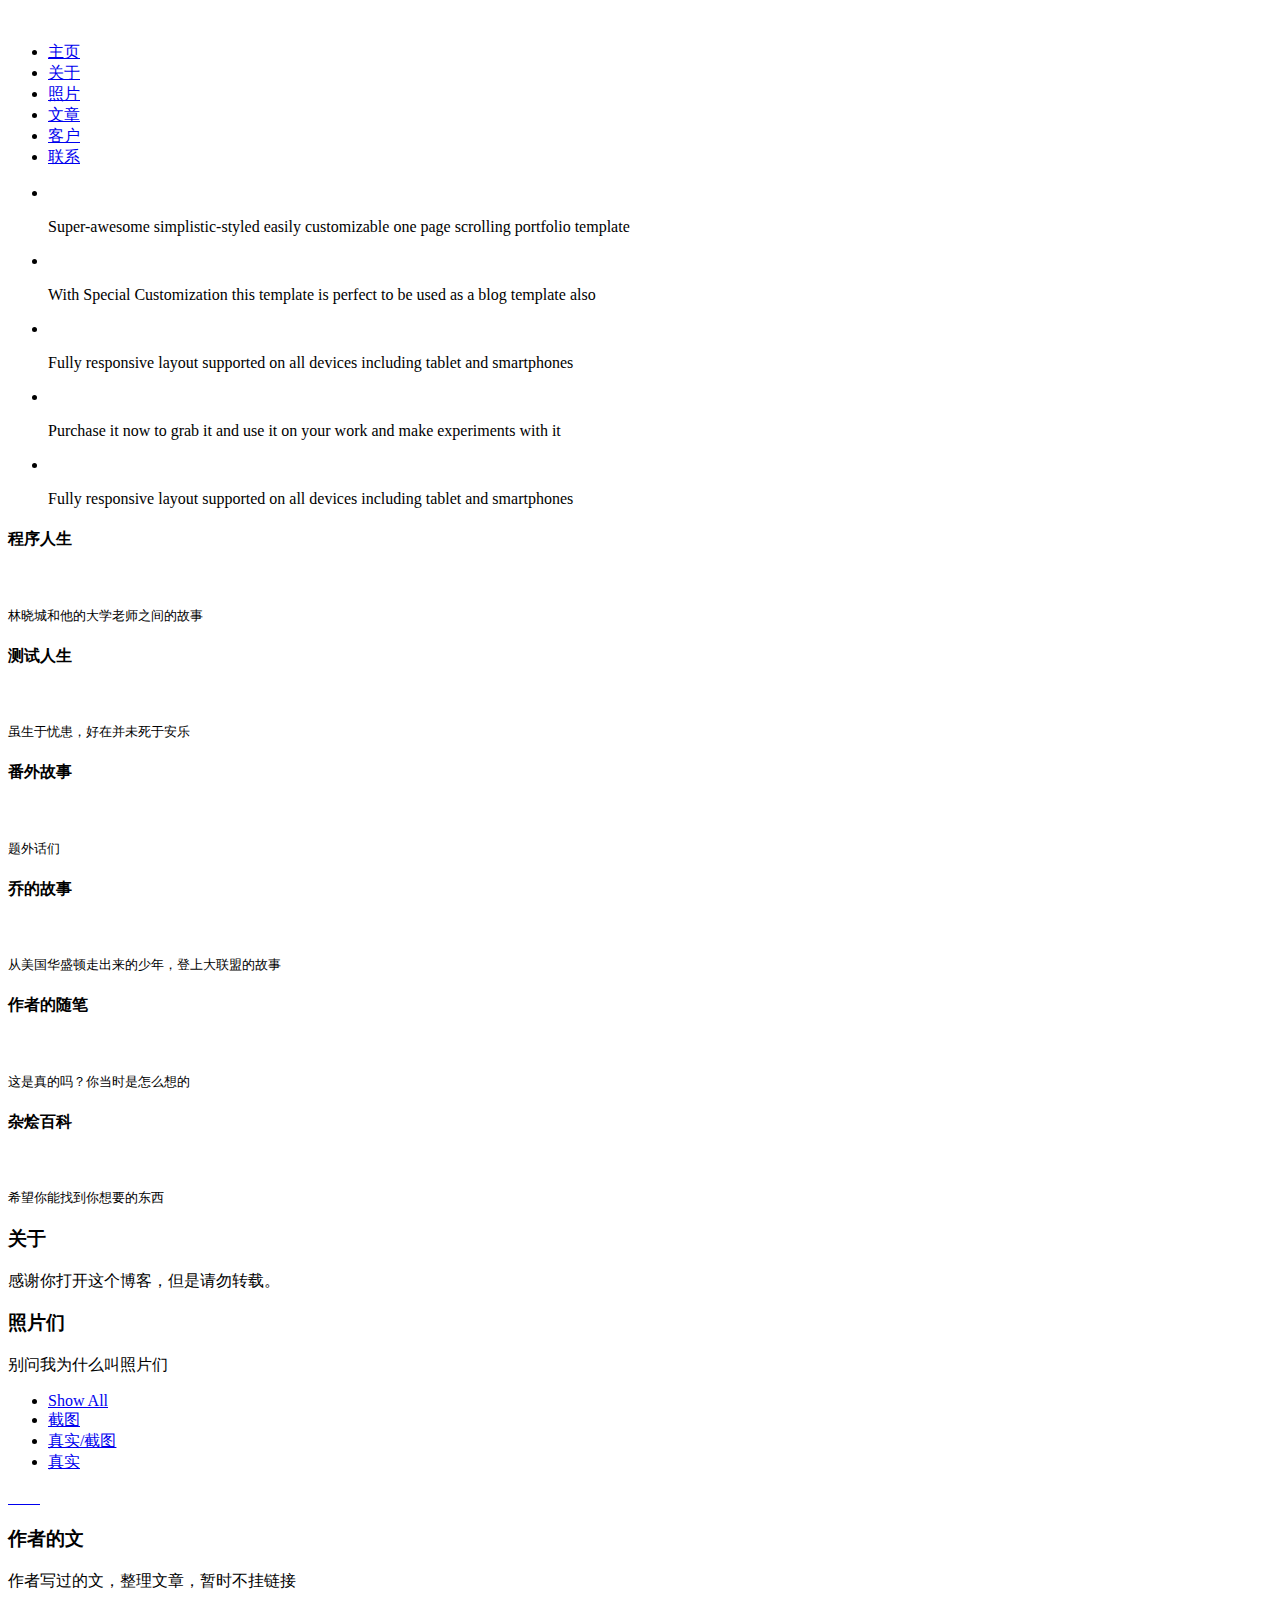
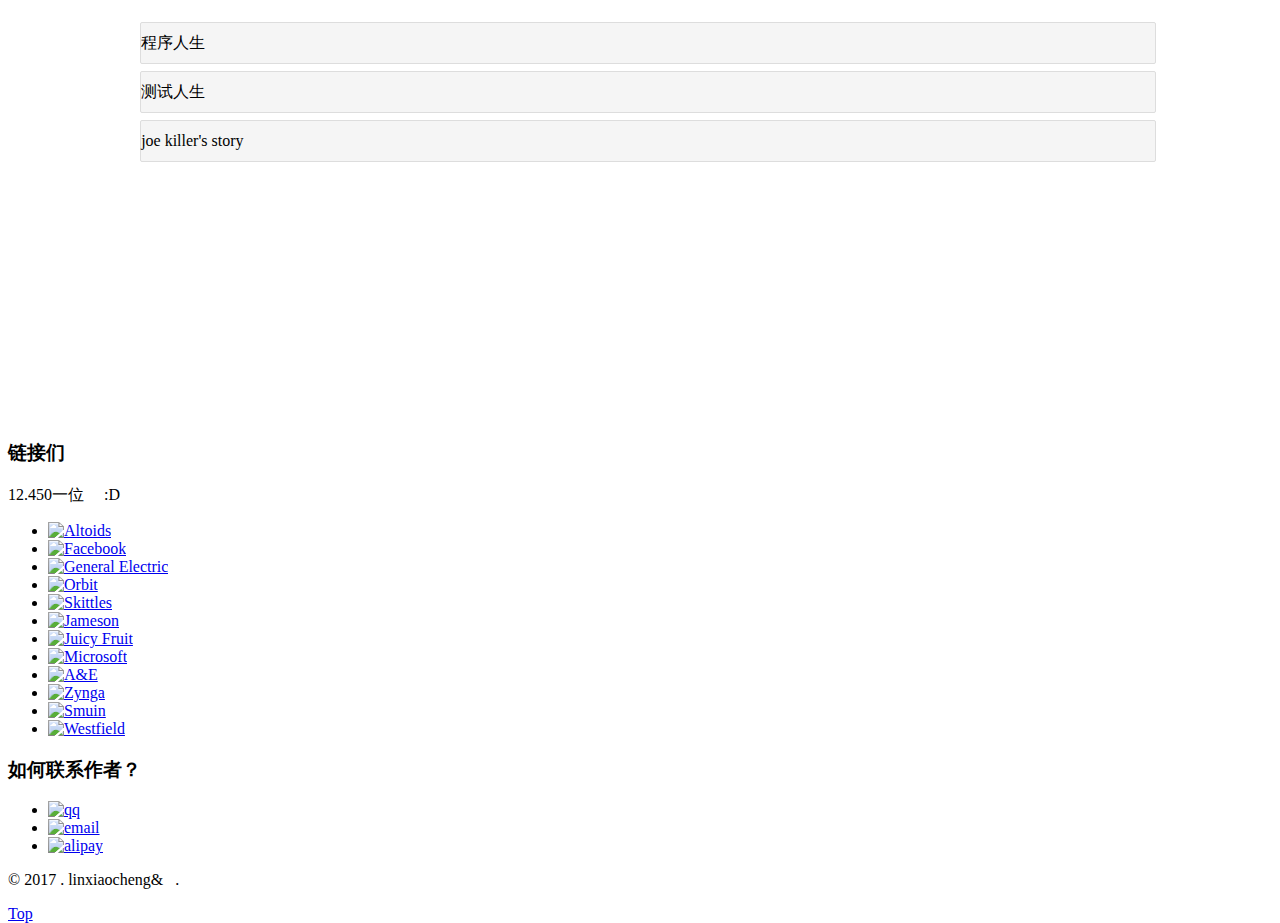
==== index.html @ ff824ba2 "Create index.html" ====
<!DOCTYPE html>
<html lang="en">
<head>
<meta charset="UTF-8">
<title>春来时江水绿如蓝，风剪了杨柳氲河面</title>

<meta name="viewport" content="width=device-width,initial-scale=1">

<link rel="stylesheet" href="styles/style.css" media="screen" />
<link rel="stylesheet" href="styles/media-queries.css" />
<link rel="stylesheet" href="./flex-slider/flexslider.css" type="text/css" media="screen" />
<link href="styles/prettyPhoto.css" rel="stylesheet" type="text/css" media="screen" />
<link href="styles/tipsy.css" rel="stylesheet" type="text/css" media="screen" />

<script type="text/javascript" src="./scripts/jquery-1.7.1.min.js"></script>
<script type="text/javascript" src="./flex-slider/jquery.flexslider-min.js"></script>
<script src="scripts/jquery.prettyPhoto.js" type="text/javascript"></script>
<script src="scripts/jquery.tipsy.js" type="text/javascript"></script>
<script src="scripts/jquery.knob.js" type="text/javascript"></script>
<script type="text/javascript" src="./scripts/jquery.isotope.min.js"></script>
<script type="text/javascript" src="./scripts/jquery.smooth-scroll.min.js"></script>
<script type="text/javascript" src="./scripts/waypoints.min.js"></script>
<script type="text/javascript" src="./scripts/setup.js"></script>
<style>
	   <style>*{
    margin:0;
    padding:0;

}
html,body{
    width:100%;
    height:100%;
}
.container{
    width:80%;
    height:400px;
    margin:0 auto;
    margin-top:30px;
   /* border:1px solid #dddddd;*/
    border-radius:1px;
}
input{
    display:none;
}
label{
    display:block;
    background-color: #F5F5F5;
    width:99%;
    height:40px;
    margin:0 auto;
    border:1px solid #dddddd;
    border-radius:2px;
    margin-top:5px;
    line-height: 40px;
}
.context{
    width:99%;
    height:0px;
    margin:0 auto;
    border:1px solid #dddddd;
    border-radius:2px;
    visibility: hidden;
    transition:height 0.5s linear;
    -webkit-transition:height 0.5s linear;
    -moz-transition:height 0.5s linear;
    -ms-transition:height 0.5s linear;
}
input:checked + label + .context{
    visibility: visible;
    height:150px;
</style>

</head>
<body>
<div id="wrap"> 
  <!-- wrapper -->
  <div id="sidebar"> 
    <!-- the  sidebar --> 
    <!-- logo --> 
    <a href="#" id="logo"> <img src="./images/orange.png" alt="" /></a> 
    <!-- navigation menu -->
    <ul id="navigation">
      <li><a href="#home" class="active">主页</a></li>
      <li><a href="#about">关于</a></li>
      <li><a href="#portfolio">照片</a></li>
      <!--<li><a href="#skills">Our Skills</a></li>-->
      <li><a href="#industries">文章</a></li>
      <li><a href="#myclients">客户</a></li>
      <li><a href="#contact">联系</a></li>
    </ul>
  </div>
  <div id="container"> 
    <!-- page container -->
    <div class="page" id="home"> 
      <!-- page home -->
      <div class="page_content">
        <div class="gf-slider"> 
          <!-- slider -->
          <ul class="slides">
            <li> <img src="images/01.jpg" alt="" />
              <p class="flex-caption"> Super-awesome simplistic-styled easily customizable one page scrolling portfolio
                template</p>
            </li>
            <li> <img src="images/02.jpg" alt="" />
              <p class="flex-caption"> With Special Customization this template is perfect to be used as a blog template
                also</p>
            </li>
            <li> <img src="images/03.jpg" alt="" />
              <p class="flex-caption"> Fully responsive layout supported on all devices including tablet and smartphones</p>
            </li>
            <li> <img src="images/04.jpg" alt="" />
              <p class="flex-caption"> Purchase it now to grab it and use it on your work and make experiments with it</p>
            </li>
            <li> <img src="images/05.jpg" alt="" />
              <p class="flex-caption"> Fully responsive layout supported on all devices including tablet and smartphones</p>
            </li>
          </ul>
        </div>
        <div class="space"> </div>
        <div class="clear"> </div>
        <!-- services -->
        <div class="one_half first">
          <div class="column_content">
            <h4> 程序人生</h4>
            <img src="images/coded-with-love.png" class="left no_border" alt="" style="margin-top: 10px;
                                margin-right: 10px" />
            <p> <small>林晓城和他的大学老师之间的故事</small></p>
          </div>
        </div>
        <div class="one_half last">
          <div class="column_content">
            <h4> 测试人生</h4>
            <img src="images/responsive.png" class="left no_border" alt="" style="margin-top: 10px;
                                margin-right: 10px" />
            <p> <small>虽生于忧患，好在并未死于安乐</small></p>
          </div>
        </div>
        <div class="space"> </div>
        <div class="one_half first">
          <div class="column_content">
            <h4> 番外故事</h4>
            <img src="./images/for-portfolio.png" class="left no_border" alt="" style="margin-top: 10px;
                                margin-right: 10px" />
            <p> <small>题外话们</small></p>
          </div>
        </div>
        <div class="one_half last">
          <div class="column_content">
            <h4> 乔的故事</h4>
            <img src="./images/customizable.png" class="left no_border" alt="" style="margin-top: 10px;
                                margin-right: 10px" />
            <p> <small>从美国华盛顿走出来的少年，登上大联盟的故事</small></p>
          </div>
        </div>
        <div class="space"> </div>
        <div class="one_half first">
          <div class="column_content">
            <h4> 作者的随笔 </h4>
            <img src="./images/image-gallery.png" class="left no_border" alt="" style="margin-top: 10px;
                                margin-right: 10px" />
            <p> <small>这是真的吗？你当时是怎么想的</small></p>
          </div>
        </div>
        <div class="one_half last">
          <div class="column_content">
            <h4> 杂烩百科</h4>
            <img src="./images/jquery-code.png" class="left no_border" alt="" style="margin-top: 10px;
                                margin-right: 10px" />
            <p> <small>希望你能找到你想要的东西</small></p>
          </div>
        </div>
        <div class="clear"> </div>
      </div>
    </div>
    <div class="page" id="about"> 
      <!-- page about -->
      <h3 class="page_title"> 关于</h3>
      <div class="page_content">
        <p> 感谢你打开这个博客，但是请勿转载。</p>
        <!--<h4 class="blue"> Why Choose Us</h4>
        <p> Lorem ipsum dolor sit amet, consectetur adipisicing elit, sed do eiusmod tempor
          incididunt ut labore et dolore magna aliqua. Ut enim ad minim veniam, quis nostrud
          exercitation ullamco laboris nisi ut aliquip ex ea commodo consequat. Duis aute
          irure dolor in reprehenderit in voluptate velit esse cillum dolore eu fugiat nulla
          pariatur. Excepteur sint occaecat cupidatat non proident, sunt in culpa qui officia
          deserunt mollit anim id est laborum.</p>-->
        <!--<blockquote> Lorem ipsum dolor sit amet, consectetur adipisicing elit, sed do eiusmod tempor
          incididunt ut labore et dolore magna aliqua.
          <p> <small><b>Sarfraz Shoukat</b> - Owner <a href="#">Greepit.com</a></small></p>
        </blockquote>-->
        <div class="clear"> </div>
      </div>
    </div>
    <div class="page" id="portfolio"> 
      <!-- page portfolio -->
      <h3 class="page_title"> 照片们</h3>
      <div class="page_content">
        <p> 别问我为什么叫照片们</p>
        <ul id="works_filter">
          <li><a href="#" data-filter="*" class="selected">Show All</a></li>
          <li><a href="#" data-filter=".css">截图</a></li>
          <li><a href="#" data-filter=".html_php">真实/截图</a></li>
          <li><a href="#" data-filter=".js">真实</a></li>
        </ul>
        <div class="clear"> </div>
        <div id="works"> 
          <!-- works --> 
          <a rel="prettyPhoto[gallery]" href="images/photos/01.jpg"> <img class="work js" src="images/photos/01.jpg" alt="" /> </a>
          <a rel="prettyPhoto[gallery]" href="images/photos/03.jpg"> <img class="work css" src="images/photos/03.jpg" alt="" /> </a>
          <a rel="prettyPhoto[gallery]" href="images/photos/04.jpg"> <img class="work html_php" src="images/photos/04.jpg" alt="" /> </a>
          <a rel="prettyPhoto[gallery]" href="images/photos/05.jpg"> <img class="work html_php" src="images/photos/05.jpg" alt="" /> </a>
          <a rel="prettyPhoto[gallery]" href="images/photos/06.jpg"> <img class="work css" src="images/photos/06.jpg" alt="" /> </a>
          <a rel="prettyPhoto[gallery]" href="images/photos/07.jpg"> <img class="work js" src="images/photos/07.jpg" alt="" /> </a>
          <a rel="prettyPhoto[gallery]" href="images/photos/08.jpg"> <img class="work html_php" src="./images/photos/08.jpg" alt="" /> </a>
          <a rel="prettyPhoto[gallery]" href="images/photos/09.jpg"> <img class="work js" src="images/photos/09.jpg" alt="" /> </a>
          <a rel="prettyPhoto[gallery]" href="images/photos/10.jpg"> <img class="work html_php" src="images/photos/10.jpg" alt="" /> </a> 
        </div>
        <div class="clear"> </div>
      </div>
    </div>
    
    <div class="page" id="industries"> 
      <!-- page industries -->
      <h3 class="page_title"> 作者的文</h3>
      <div class="page_content">
        <p> 作者写过的文，整理文章，暂时不挂链接</p>
        <div class="space"> </div>
        <div class="clear"> </div>
      <div class="container">
<input type="radio" id="item1" name="item"><label for="item1">程序人生</label>
<div class="context hiddenDiv">
	<span>
		<a href="#">程序人生1</a>
	</span>
</div>
<input type="radio" id="item2" name="item"><label for="item2">测试人生</label>
<div class="context hiddenDiv">
	<span>
		<a href="#">测试人生1</a>
	</span>
</div>
<input type="radio" id="item3" name="item"><label for="item3">joe killer's story</label>
<div class="context hiddenDiv">
	<span>
			<a href="#">耿直少年的大联盟之旅</a>
</span>
</div>


</div>
        <div class="clear"> </div>
      </div>
    </div>
    <div class="page" id="myclients"> 
      <!-- page clients -->
      <h3 class="page_title"> 链接们</h3>
      <div class="page_content">
        <p> 12.450一位&nbsp;&nbsp;&nbsp;&nbsp;&nbsp;:D</p>
        <div class="space"> </div>
        <div class="clear"> </div>
        <ul id="clients" class="grid">
          <li class="altoids"><a href="#" rel="altoids"> <img src="images/clients/Altoids.png" alt="Altoids"></a></li>
          <li class="facebook"><a href="#" rel="facebook"> <img src="images/clients/Facebook.png" alt="Facebook"></a></li>
          <li class="ge"><a href="#" rel="general-electric"> <img src="images/clients/GE.png" alt="General Electric"></a></li>
          <li class="orbit"><a href="#" rel="orbit"> <img src="images/clients/orbitlogo.png" alt="Orbit"></a></li>
          <li class="skittles"><a href="#" rel="skittles"> <img src="images/clients/Skittles.png" alt="Skittles"></a></li>
          <li class="jameson"><a href="#" rel="jameson"> <img src="images/clients/Jameson.png" alt="Jameson"></a></li>
          <li class="juicy_fruit"><a href="#" rel="juicy-fruit"> <img src="images/clients/Juicy-Fruit.png" alt="Juicy Fruit"></a></li>
          <li class="microsoft"><a href="#" rel="microsoft"> <img src="images/clients/Microsoft.png" alt="Microsoft"></a></li>
          <li class="a_e"><a href="#" rel="ae"> <img src="images/clients/AE.png" alt="A&amp;E"></a></li>
          <li class="zynga"><a href="#" rel="zynga"> <img src="images/clients/Zynga.png" alt="Zynga"></a></li>
          <li class="smuin"><a href="#" rel="smuin"> <img src="images/clients/Smuin.png" alt="Smuin"></a></li>
          <li class="westfield"><a href="#" rel="westfield"> <img src="images/clients/Westfield.png" alt="Westfield"></a></li>
        </ul>
        <div class="clear"> </div>
      </div>
    </div>
    <div class="page" id="contact"> 
      <!-- page contact -->
      <h3 class="page_title"> 如何联系作者？</h3>
      <div class="page_content">
        <!--<fieldset id="contact_form">
          <div id="msgs"> </div>
          <form id="cform" name="cform" method="post" action="">
            <input type="text" id="name" name="name" value="Full Name*" onFocus="if(this.value == 'Full Name*') this.value = ''"
                            onblur="if(this.value == '') this.value = 'Full Name*'" />
            <input type="text" id="email" name="email" value="Email Address*" onFocus="if(this.value == 'Email Address*') this.value = ''"
                            onblur="if(this.value == '') this.value = 'Email Address*'" />
            <input type="text" id="subject" name="subject" value="Subject*" onFocus="if(this.value == 'Subject*') this.value = ''"
                            onblur="if(this.value == '') this.value = 'Subject*'" />
            <textarea id="msg" name="message" onFocus="if(this.value == 'Your Message*') this.value = ''"
                            onblur="if(this.value == '') this.value = 'Your Message*'">Your Message*</textarea>
            <button id="submit" class="button"> Send Message</button>
          </form>
        </fieldset>-->
        <div class="clear"> </div>
        <ul class="social_icons">
          <li><a href="https://jq.qq.com/?_wv=1027&k=5yZyaMR" id="fb" original-title="加入作者的QQ群"> <img src="images/qq.png" alt="qq" /></a></li>
          <li><a href="#" id="tw" original-title="唯一指定邮箱"> <img src="images/email.png" alt="email" /></a></li>
          <li><a href="#" id="ld" original-title="请作者吃黄焖鸡！"> <img src="images/alipay.png" alt="alipay" /></a></li>
        </ul>
      </div>
    </div>
    <div class="footer">
      <p> &copy; 2017 . linxiaocheng&&nbsp;&nbsp;&nbsp;.</p>
      
    </div>
  </div>
</div>
<a class="gotop" href="#top">Top</a>
</body>
</html>
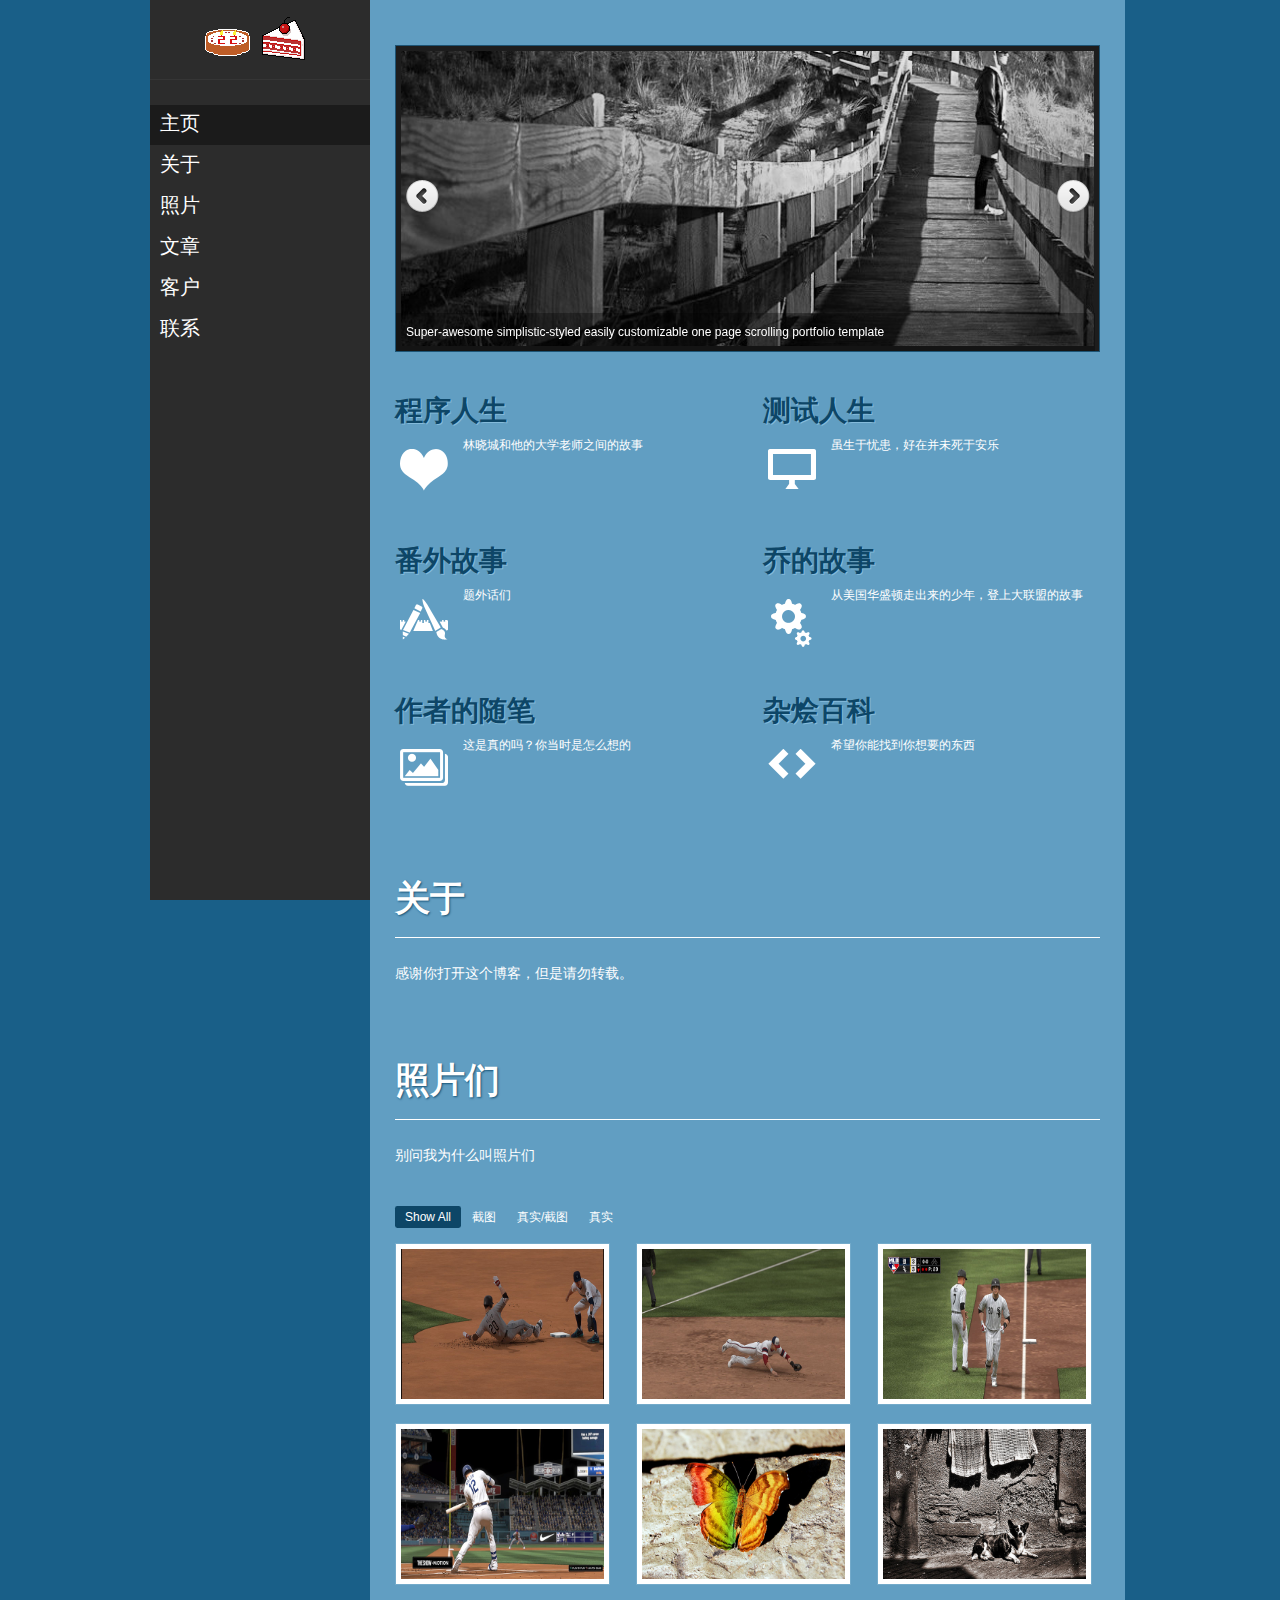
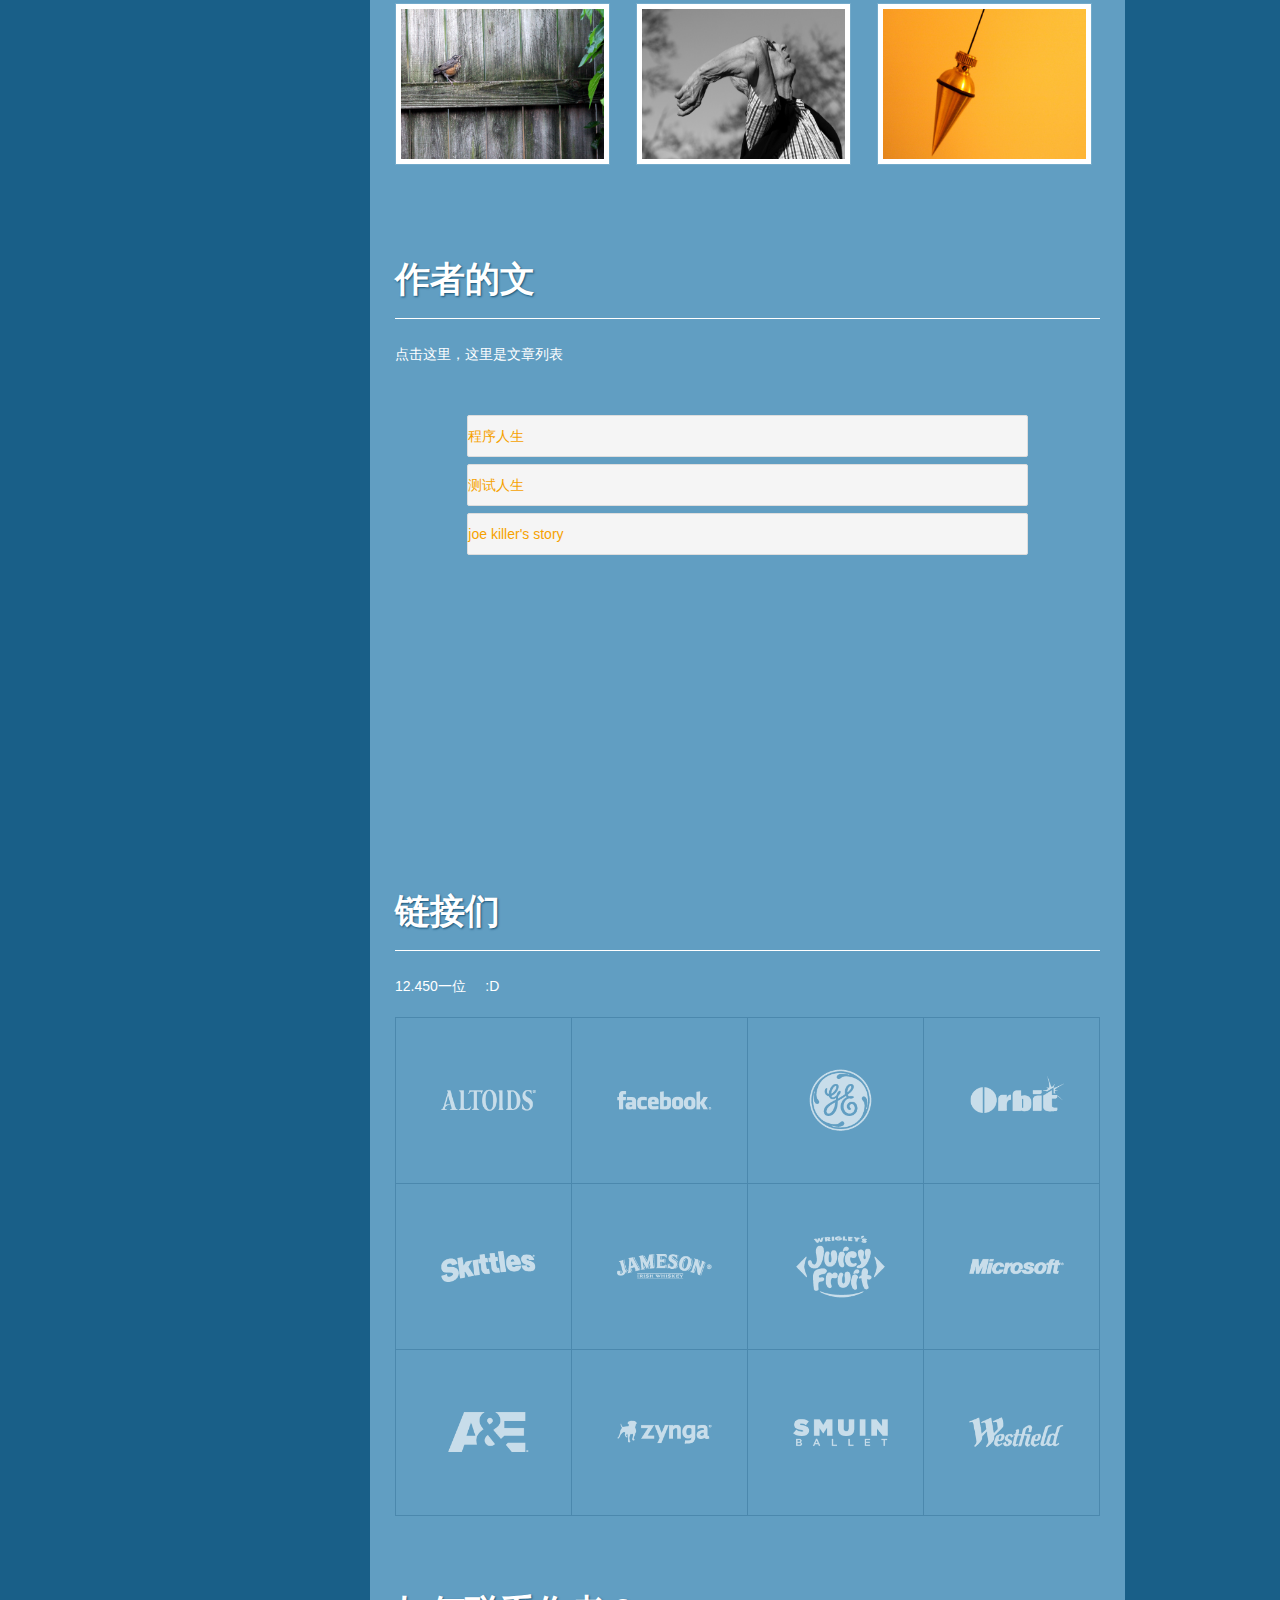
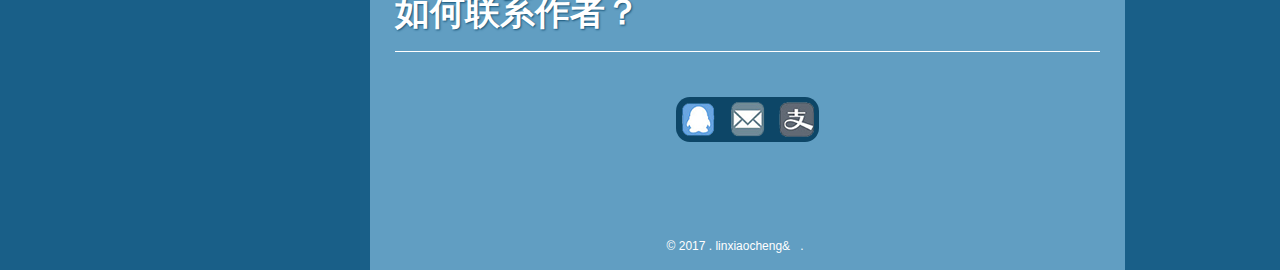
==== commit ed9b6cae: "updata" ====
--- a/index.html
+++ b/index.html
@@ -21,7 +21,7 @@
 <script type="text/javascript" src="./scripts/jquery.smooth-scroll.min.js"></script>
 <script type="text/javascript" src="./scripts/waypoints.min.js"></script>
 <script type="text/javascript" src="./scripts/setup.js"></script>
-<style>
+
 	   <style>*{
     margin:0;
     padding:0;
@@ -77,7 +77,7 @@
   <div id="sidebar"> 
     <!-- the  sidebar --> 
     <!-- logo --> 
-    <a href="#" id="logo"> <img src="./images/orange.png" alt="" /></a> 
+    <a href="#" id="logo"> <img src="images/cakes.png" alt="" /></a> 
     <!-- navigation menu -->
     <ul id="navigation">
       <li><a href="#home" class="active">主页</a></li>
@@ -223,7 +223,7 @@
       <!-- page industries -->
       <h3 class="page_title"> 作者的文</h3>
       <div class="page_content">
-        <p> 作者写过的文，整理文章，暂时不挂链接</p>
+        <p> <a href="#">点击这里，这里是文章列表</a></p>
         <div class="space"> </div>
         <div class="clear"> </div>
       <div class="container">
@@ -244,6 +244,7 @@
 	<span>
 			<a href="#">耿直少年的大联盟之旅</a>
 </span>
+<a>其他</a>
 </div>
 
 
--- a/styles/style.css
+++ b/styles/style.css
@@ -0,0 +1,641 @@
+body, p, div, h1, h2, h3, h4, h5, h6, table, tbody, tr, td, span, blockquote, a, abbr, address, cite, code, img, ul, ol, li, dl, dd, dt, form, label, fieldset, caption, input, textarea, button {
+	border:0;
+	outline:0;
+	font-family:Arial, Helvetica, Sans-Serif;
+	color:#fff;
+	vertical-align:baseline;
+	list-style:none;
+	text-decoration:none;
+	line-height:1.5em;
+	margin:0;
+	padding:0
+}
+#horizontal-ad
+{
+display:block;
+}
+#vertical-ad
+{
+display:none;
+}
+#bsads
+{
+	margin-top:20px;
+	padding-left:10px;
+}
+@font-face {
+	font-family: 'OstrichSansCondensedLight';
+	src: url('Fonts/ostrich-light-webfont.eot');
+	src: url('Fonts/ostrich-light-webfont.eot?#iefix') format('embedded-opentype'),  url('Fonts/ostrich-light-webfont.woff') format('woff'),  url('Fonts/ostrich-light-webfont.ttf') format('truetype'),  url('Fonts/ostrich-light-webfont.svg#OstrichSansCondensedLight') format('svg');
+	font-weight: normal;
+	font-style: normal;
+}
+@font-face {
+	font-family: 'OstrichSansMedium';
+	src: url('Fonts/ostrich-regular-webfont.eot');
+	src: url('Fonts/ostrich-regular-webfont.eot?#iefix') format('embedded-opentype'),  url('Fonts/ostrich-regular-webfont.woff') format('woff'),  url('Fonts/ostrich-regular-webfont.ttf') format('truetype'),  url('Fonts/ostrich-regular-webfont.svg#OstrichSansMedium') format('svg');
+	font-weight: normal;
+	font-style: normal;
+}
+@font-face {
+	font-family: 'OstrichSansBold';
+	src: url('Fonts/ostrich-bold-webfont.eot');
+	src: url('Fonts/ostrich-bold-webfont.eot?#iefix') format('embedded-opentype'),  url('Fonts/ostrich-bold-webfont.woff') format('woff'),  url('Fonts/ostrich-bold-webfont.ttf') format('truetype'),  url('Fonts/ostrich-bold-webfont.svg#OstrichSansBold') format('svg');
+	font-weight: normal;
+	font-style: normal;
+}
+@font-face {
+	font-family: 'OstrichSansBlack';
+	src: url('Fonts/ostrich-black-webfont.eot');
+	src: url('Fonts/ostrich-black-webfont.eot?#iefix') format('embedded-opentype'),  url('Fonts/ostrich-black-webfont.woff') format('woff'),  url('Fonts/ostrich-black-webfont.ttf') format('truetype'),  url('Fonts/ostrich-black-webfont.svg#OstrichSansBlack') format('svg');
+	font-weight: normal;
+	font-style: normal;
+}
+@font-face {
+	font-family: 'OstrichSansRoundedMedium';
+	src: url('Fonts/ostrich-rounded-webfont.eot');
+	src: url('Fonts/ostrich-rounded-webfont.eot?#iefix') format('embedded-opentype'),  url('Fonts/ostrich-rounded-webfont.woff') format('woff'),  url('Fonts/ostrich-rounded-webfont.ttf') format('truetype'),  url('Fonts/ostrich-rounded-webfont.svg#OstrichSansRoundedMedium') format('svg');
+	font-weight: normal;
+	font-style: normal;
+}
+@font-face {
+	font-family: 'OstrichSansDashedMedium';
+	src: url('Fonts/ostrich-dashed-webfont.eot');
+	src: url('Fonts/ostrich-dashed-webfont.eot?#iefix') format('embedded-opentype'),  url('Fonts/ostrich-dashed-webfont.woff') format('woff'),  url('Fonts/ostrich-dashed-webfont.ttf') format('truetype'),  url('Fonts/ostrich-dashed-webfont.svg#OstrichSansDashedMedium') format('svg');
+	font-weight: normal;
+	font-style: normal;
+}
+body {
+	background:#195f88;
+	font-size:14px
+}
+div#wrap {
+	width:980px;
+	position:relative;
+	margin:0 auto!important
+}
+div#sidebar {
+	width:220px;
+	height:100%;
+	float:left;
+	background:#2c2c2c;
+	border-right:1px solid #2e2f2f;
+	position:fixed
+}
+a#logo {
+	text-align:center;
+	display:block;
+	border-bottom:1px solid #353535;
+	width:100%;
+	position:relative;
+	z-index:999;
+	opacity:1;
+	-webkit-transition:all 300ms;
+	-moz-transition:all 300ms;
+	-o-transition:all 300ms;
+	transition:all 300ms;
+	padding: 15px 0 9px 0;
+}
+ul#navigation {
+	margin-top:25px;
+	margin-right:-5px;
+	position:relative;
+	width:220px;
+	z-index:999
+}
+ul#navigation li {
+	border:none;
+	background:none;
+	margin:0;
+	padding:0
+}
+ul#navigation li a:link, ul#navigation li a:visited {
+	text-decoration:none;
+	font-family:'OstrichSansBlack', Arial, sans-serif;
+	margin-bottom:1px;
+	width:auto;
+	font-size:20px;
+	text-align:left;
+	padding-left:10px !important;
+	display:block;
+	transition:all 200ms;
+	-webkit-transition:all 200ms;
+	-moz-transition:all 200ms;
+	-o-transition:all 200ms;
+	padding:5px 10px 5px 0
+}
+ul#navigation li a:hover, ul#navigation li a.active {
+	background:#1b1b1b;
+	color:#FFF;
+}
+div#container {
+	width:730px;
+	float:right;
+	padding-right:25px;
+	left:-5px;
+	position:relative;
+	padding-top:0;
+	background:#619ec2;
+}
+div.page {
+	margin-bottom:5px solid #dbdbdb;
+	margin-bottom:0;
+	padding-top:20px
+}
+div.page_content {
+	padding:25px 0 40px 25px
+}
+div#container h3.page_title {
+	font-family: 'OstrichSansBlack';
+	margin-left:25px;
+	font-size:35px;
+	color:#fff;
+	border-bottom:1px solid #fff;
+	text-shadow:1px 1px 2px #185477;
+	line-height:2;
+	padding:5px 0 0px 0px
+}
+div#works {
+	margin-top:10px;
+	overflow:visible!important;
+	width:725px;
+}
+div#works img {
+	width:28%;
+	min-height:150px;
+	position:relative;
+	margin-right:26px;
+	margin-bottom:18px;
+	float:left;
+	cursor:pointer;
+	transition:all 500ms;
+	-webkit-transition:all 500ms;
+	-moz-transition:all 500ms;
+	-o-transition:all 500ms;
+	background:#fff;
+}
+div#works img:hover {
+	top:-10px!important;
+	opacity:.5!important
+}
+ul#works_filter {
+	margin-top:40px !important;
+	float:left;
+	clear:both;
+	margin:15px 0 5px
+}
+ul#works_filter li {
+	border:none;
+	background:none;
+	float:left;
+	padding:0
+}
+ul#works_filter li a:link, ul#works_filter li a:visited {
+	font-size:12px;
+	text-decoration:none;
+	display:block;
+	color:#FFF;
+	margin-right:1px;
+	padding:2px 10px
+}
+ul#works_filter li a:hover, ul#works_filter li a.selected {
+	background:#0D4667;
+	color:#fff;
+	opacity:1;
+	-webkit-border-radius: 0.2em;
+	-moz-border-radius: 0.2em;
+	border-radius: 0.2em;
+	/* IE hacks */
+    zoom: 1;
+ *display: inline;
+}
+.copyrights{
+	text-indent:-9999px;
+	height:0;
+	line-height:0;
+	font-size:0;
+	overflow:hidden;
+}
+.social_icons {
+	margin:0 auto;
+	margin-top:20px;
+	background:#0D4667;
+	border-radius:1em;
+	line-height:45px;
+	height:45px;
+	width:143px;
+}
+.social_icons li {
+	display:inline;
+	padding:0px !important;
+	margin:0px;
+}
+.social_icons li img {
+	border:0px !important;
+}
+#contact_form input {
+	background:#195f88;
+}
+fieldset#contact_form {
+	width:100%;
+	float:left
+}
+fieldset#contact_form textarea {
+	width:97.5%;
+	background:#195f88;
+	height:150px
+}
+img.no_border {
+	border:none!important
+}
+ul.pagination li, ul.pagination li:hover {
+	display:inline;
+	background:none;
+	border:none;
+	margin-left:1px;
+	padding:0
+}
+ul.pagination a:link, ul.pagination a:visited {
+	display:inline-block;
+	text-decoration:none;
+	background:url(./images/bg/15.png);
+	padding:5px 10px
+}
+div.footer {
+	text-align:center;
+	font-size:12px;
+	margin-top:40px;
+	padding:15px 0
+}
+.gotop {
+	position:fixed;
+	right:15px;
+	bottom:15px;
+	opacity:.3;
+	padding:10px;
+	color:#fff;
+	display:block;
+	text-decoration:none;
+	text-align:center;
+	font-size:13px;
+	font-weight:bold;
+	z-index:999;
+	transition:all 300ms;
+	-webkit-transition:all 300ms
+}
+.gotop:hover {
+	color:#eee;
+	opacity:.7
+}
+.gotop.hidden {
+	display:none;
+	opacity:0
+}
+a.gotop {
+	text-decoration:none!important
+}
+h1, h2, h3, h4, h5, h6 {
+	font-family:Arial, Helvetica, sans-serif;
+	font-weight:bold;
+	color:#1d1d1d
+}
+h4.blue {
+	font-family: 'OstrichSansBlack';
+	color: #0D4667;
+	text-shadow: 1px 1px 0px #84BBDB;
+	font-size: 28px;
+	margin-top:20px;
+}
+.one_half {
+	float:left;
+	width:50%
+}
+.one_third {
+	float:left;
+	width:33.33%
+}
+.one_fourth {
+	float:left;
+	width:25%
+}
+.one_half > .column_content, .one_third > .column_content, .one_fourth > .column_content, .one_half > div, .one_third > div, .one_fourth > div {
+	padding-right:15px
+}
+.last > .column_content, .last > div {
+	padding-right:0
+}
+.one_half.last > .column_content, .one_half.last > div {
+	padding-left:15px
+}
+.one_third.first > .column_content, .one_third.first > div {
+	padding-right:20px;
+	padding-left:0
+}
+.one_third > .column_content, .one_third > div {
+	padding-left:10px;
+	padding-right:10px
+}
+.one_third.last > .column_content, .one_third.last > div {
+	padding-left:20px;
+	padding-right:0
+}
+.column_content {
+	margin-top:20px;
+}
+.column_content p {
+	margin-left:68px;
+}
+.column_content h4 {
+	font-family: 'OstrichSansBlack';
+	color:#0d4667;
+	text-shadow:1px 1px 0px #84bbdb;
+	font-size:28px;
+}
+.first {
+	clear:left
+}
+.last {
+	clear:right
+}
+.left {
+	float:left
+}
+.clear {
+	clear:both
+}
+.space {
+	display:block;
+	float:left;
+	clear:both;
+	margin:10px 0
+}
+ul li {
+	line-height:2;
+	background:url(../images/icons/bullet.jpg) no-repeat left center;
+	padding-left:15px;
+}
+a:link, a:visited {
+	text-decoration:none
+}
+input, textarea, button {
+	background:url(./images/bg/15.png);
+	clear:both;
+	float:left;
+	font-style:italic;
+	margin-bottom:1px;
+	padding:10px
+}
+input {
+	width:97.5%;
+}
+button {
+	cursor:pointer;
+	margin-right:-2px !important;
+	font-style:normal
+}
+ol li {
+	list-style:decimal inside;
+	padding:5px 0
+}
+blockquote {
+	border-left:5px solid #7cb3d3;
+	font-style:italic;
+	padding:10px;
+	margin:20px;
+}
+div.page img {
+	padding:5px;
+	border:1px solid #73aaca;
+	max-width:94%
+}
+a#logo:hover, a.facebook:hover, a.twitter:hover, a.linkedin:hover, a.dribbble:hover, div.image_gallery img:hover {
+	opacity:.5
+}
+fieldset#contact_form button, .right {
+	float:right
+}
+div.misc a, a:hover {
+	text-decoration:none
+}
+div.blogpost a.readmore:hover, ul.pagination a:hover, ul.pagination a.active_page {
+	background:url(./images/bg/50.png);
+	color:#FFF
+}
+ol.comments li.comment a.reply:hover, div.tab ul.tab_menu li:hover, div.tab ul.tab_menu li.active {
+	background:#8f8f8f;
+	color:#FFF
+}
+.knob {
+	color: White !important;
+	text-shadow:1px 1px 0px #0d4667;
+	font-size:25px !important;
+}
+.clearfix {
+	float: none;
+	clear: both;
+}
+.prev {
+	position:absolute;
+	margin-left:-5px;
+	margin-top: 20px;
+}
+.next {
+	position:absolute;
+	margin-left: 680px;
+	margin-top: 20px;
+}
+.button {
+	color:#fff;
+	-webkit-border-radius: 0.2em;
+	-moz-border-radius: 0.2em;
+	border-radius: 0.2em;
+	/* IE hacks */
+    zoom: 1;
+ *display: inline;
+	position: relative;
+	overflow: visible;
+	display: inline-block;
+	padding: 0.5em 1em;
+	font-size:12px;
+	margin: 0;
+	text-decoration: none;
+	white-space: nowrap;
+	cursor: pointer;
+	outline: none;
+	background-color: #0D4667;
+	-webkit-background-clip: padding;
+	-moz-background-clip: padding;
+	-o-background-clip: padding-box;
+	/*background-clip: padding-box;*/ /* commented out due to Opera 11.10 bug */
+    -webkit-border-radius: 0.2em;
+	-moz-border-radius: 0.2em;
+	border-radius: 0.2em;
+	/* IE hacks */
+    zoom: 1;
+ *display: inline;
+}
+.button:hover, .button:focus, .button:active {
+	border-color: #3072b3;
+	text-decoration: none;
+	color: #fff;
+	background-color: #35779d;
+}
+.button:active, .button.active {
+	color: #fff;
+	background-color: #12415c;
+}
+
+/* overrides extra padding on button elements in Firefox */
+.button::-moz-focus-inner {
+ padding: 0;
+ border: 0;
+}
+ul.sublist li {
+	width: 140px;
+	float: left;
+}
+ul.sublist li {
+	background: url('../images/ico-arrow.gif') 0px 10px no-repeat;
+	font-size:12px;
+}
+ul.sublist li a {
+	color:#fff;
+	text-decoration:none;
+}
+ul.sublist li a:hover {
+	color:#002b44;
+}
+/* GRID */
+.grid {
+	border: 1px solid #4b88ad;
+	border-bottom: none;
+	border-right: none;
+	overflow: hidden;
+}
+.grid li {
+	border-bottom: 1px solid #4b88ad;
+	border-right: 1px solid #4b88ad;
+	float: left;
+	overflow: hidden;
+	position: relative;
+	width: 25%;
+	-webkit-box-sizing: border-box;
+	-moz-box-sizing: border-box;
+	box-sizing: border-box;
+	-webkit-transition: all .3s ease-in-out;
+	-moz-transition: all .3s ease-in-out;
+	-o-transition: all .3s ease-in-out;
+	-ms-transition: all .3s ease-in-out;
+	padding-left:10px !important;
+}
+.ie7 .grid li {
+	width: 19.9%;
+	padding-left:10px !important;
+}
+.grid li a {
+	display: block;
+}
+.grid img {
+	display: block;
+	height: auto;
+	border:0px !important;
+	width: 100%;
+	opacity: .65;
+	-ms-filter: "progid: DXImageTransform.Microsoft.Alpha(Opacity=65)";
+	filter: alpha(opacity=65);
+	-webkit-transition: all .3s ease-in-out;
+	-moz-transition: all .3s ease-in-out;
+	-o-transition: all .3s ease-in-out;
+	-ms-transition: all .3s ease-in-out;
+	transition: all .3s ease-in-out;
+}
+.grid li:hover img {
+	opacity: 1;
+	-ms-filter: "progid: DXImageTransform.Microsoft.Alpha(Opacity=100)";
+	filter: alpha(opacity=100);
+}
+/* CLIENTS */
+
+
+
+#clients li:hover .original_img,  .ie7 #clients li:hover a img, .ie8 #clients li:hover a img {
+	opacity: 1;
+	-ms-filter: "progid: DXImageTransform.Microsoft.Alpha(Opacity=100)";
+	filter: alpha(opacity=100);
+}
+#clients li:hover .grayscale_img {
+	opacity: 0;
+	-ms-filter: "progid: DXImageTransform.Microsoft.Alpha(Opacity=0)";
+	filter: alpha(opacity=0);
+}
+/* CLIENTS */
+
+#clients .westfield:hover, #clients .westfield.active {
+	background: #d9001f;
+}
+#clients .smuin:hover, #clients .smuin.active {
+	background: #2a2333;
+}
+#clients .cytosport:hover, #clients .cytosport.active {
+	background: #292c33;
+}
+#clients .toyota:hover, #clients .toyota.active {
+	background: #f60031;
+}
+#clients .lands_end:hover, #clients .lands_end.active {
+	background: #1e1d3c;
+}
+#clients .microsoft:hover, #clients .microsoft.active {
+	background: #0079b0;
+}
+#clients .a_e:hover, #clients .a_e.active {
+	background: #451e53;
+}
+#clients .skittles:hover, #clients .skittles.active {
+	background: #d9001f;
+}
+#clients .juicy_fruit:hover, #clients .juicy_fruit.active {
+	background: #fdbb00;
+}
+#clients .ge:hover, #clients .ge.active {
+	background: #0977b4;
+}
+#clients .glad:hover, #clients .glad.active {
+	background: #f6a200;
+}
+#clients .altoids:hover, #clients .altoids.active {
+	background: #a7000a;
+}
+#clients .absolut:hover, #clients .absolut.active {
+	background: #919191;
+}
+#clients .facebook:hover, #clients .facebook.active {
+	background: #44559b;
+}
+#clients .jameson:hover, #clients .jameson.active {
+	background: #003e25;
+}
+#clients .toyota:hover, #clients .toyota.active {
+	background: #f60031;
+}
+#clients .orbit:hover, #clients .orbit.active {
+	background: #95d2ef;
+}
+#clients .zynga:hover, #clients .zynga.active {
+	background: #a9011b;
+}
+#clients .nike:hover, #clients .nike.active {
+	background: #868686;
+}
+#clients .adidas:hover, #clients .adidas.active {
+	background: #395cd4;
+}
+#clients .campaign:hover {
+	background: transparent;
+}
+.flex-control-nav {
+	display:none;
+}
+label{
+	color: #F6A200;
+}
--- a/styles/media-queries.css
+++ b/styles/media-queries.css
@@ -0,0 +1,279 @@
+/* Tablet Devices Resizing */
+@media screen and (min-width:750px) and (max-width: 970px) {
+#horizontal-ad
+{
+display:none;
+}
+#vertical-ad
+{
+display:block;
+}
+
+div#wrap {
+	width:740px
+}
+div#sidebar {
+	width:175px /*200px*/;
+}
+ul#navigation {
+	width:175px /*205px*/;
+}
+div#container {
+	width:535px
+}
+input {
+	width:98.5%;
+	padding:5px;
+	font-size:90%
+}
+textarea {
+	width:98.5%;
+	padding:5px;
+	font-size:90%
+}
+button {
+	padding:5px;
+	font-size:85%
+}
+fieldset#contact_form textarea {
+	width:98.5%;
+	height:150px
+}
+.page_title {
+	margin-left:25px;
+}
+ul li {
+	font-size:90%
+}
+div.map iframe {
+	width:90.5%;
+	height:220px
+}
+div.social_icons a {
+	margin-left:4px !important
+}
+h3.member_name {
+	font-size:90%
+}
+div#members img {
+	width:87.5%
+}
+img.featured_image {
+	max-width:96% !important
+}
+div#works {
+	width:535px
+}
+div#works img {
+	width:25.8%;
+	min-height:100px
+}
+div.image_gallery {
+	width:535px
+}
+div.page_content img {
+	max-width:92%
+}
+.social_icons {
+	text-align:center
+}
+.social_icons a {
+	background-size:25px;
+	width:25px;
+	height:25px
+}
+#skills .one_fourth {
+	width:250px;
+}
+}
+
+/* Phone Devices Resizing */
+@media screen and (max-width:750px) {
+#horizontal-ad
+{
+display:none;
+}
+#vertical-ad
+{
+display:block;
+}
+#bsads
+{
+	margin-top:20px;
+	padding-left:100px;
+}
+
+div#wrap {
+	width:320px
+}
+div#sidebar {
+	width:320px;
+	position:relative;
+	border:none;
+	float:none;
+	clear:both;
+	padding: 10px;
+	padding-top:25px;
+}
+div#container {
+	float:none;
+	width:320px;
+	clear:both
+}
+a#logo {
+	position:relative;
+	border-right:none;
+	width:auto
+}
+a#logo:hover {
+	border-right:none
+}
+ul#navigation {
+	position:relative;
+	width:320px;
+	margin:10px 0 0 0
+}
+ul#navigation li a:link, ul#navigation li a:visited {
+	border-right:none;
+	text-align:left;
+	padding:5px 5px 5px 10px;
+	text-align:center
+}
+ul#navigation li a:hover, ul#navigation li a.active {
+}
+div#container {
+	left:0;
+	width:320px;
+	padding: 10px;
+}
+div.page_content {
+	width:320px;
+	padding:5px 0 20px 0
+}
+div.page {
+	width:320px;
+	padding-top:10px
+}
+div#members img {
+	border-width:5px;
+	width:92.5%
+}
+div.footer {
+	margin-top:25px
+}
+h1 {
+	font-size:18px
+}
+h2 {
+	font-size:16px
+}
+h3 {
+	font-size:14px
+}
+h4 {
+	font-size:12px
+}
+h5 {
+	font-size:10px
+}
+h3.member_name {
+	font-size:12px
+}
+div#members span.role {
+	font-size:9px
+}
+div.blogpost div.misc p.post_info {
+	font-size:9px
+}
+div.blogpost div.misc p.comments {
+	font-size:9px
+}
+img.featured_image {
+	max-width:93.5% !important
+}
+input {
+	width:160px
+}
+textarea {
+	width:285px
+}
+fieldset#contact_form textarea {
+	width:300px;
+	height:150px
+}
+fieldset#contact_form {
+	width:100%;
+	float:none
+}
+div.map {
+	float:none;
+	width:100%;
+	margin-top:10px
+}
+div.map iframe {
+	width:auto
+}
+div#works {
+	width:345px
+}
+div#works img {
+	width:21.7%;
+	min-height:50px
+}
+ul#works_filter {
+	float:left
+}
+div.page_content img {
+	max-width:87%
+}
+div.post_content {
+	padding-left:15px
+}
+#switcher {
+	height:15px;
+	position:relative;
+	text-align:center
+}
+#switcher a {
+	display:inline
+}
+div.image_gallery {
+	width:330px
+}
+div.image_gallery img {
+	border-width:7px
+}
+.flex-direction-nav {
+	display:none !important
+}
+.flex-control-nav {
+	bottom:10px !important;
+	top:auto !important
+}
+.gf-slider {
+	border:none !important
+}
+.flex-caption {
+	display:none !important
+}
+.social_icons a {
+	background:none;
+	font-size:12px;
+	width:auto;
+	height:auto
+}
+.column_content p {
+	margin-left:0px;
+}
+h3.page_title {
+	margin-left:0px !important;
+	line-height: 1.0 !important;
+	margin-bottom:20px !important;
+}
+#skills .one_fourth {
+	width:280px;
+}
+.flex-control-nav {
+	display:block;
+}
+}
--- a/flex-slider/flexslider.css
+++ b/flex-slider/flexslider.css
@@ -0,0 +1,177 @@
+/*
+ 
+ *
+ * Copyright 2012 WooThemes
+ * Free to use under the MIT license.
+ * http://www.opensource.org/licenses/mit-license.php
+ */
+
+/* Browser Resets */
+.flex-container a:active, .gf-slider a:active, .flex-container a:focus, .gf-slider a:focus {
+	outline: none;
+}
+.slides, .flex-control-nav, .flex-direction-nav {
+	margin: 0;
+	padding: 0;
+	list-style: none;
+	padding-right: 10px;
+}
+/* gf-slider Necessary Styles
+*********************************/
+.gf-slider {
+	margin: 0;
+	padding: 0;
+	background: #1d1d1d;
+	border:1px solid #1d5475;
+}
+.gf-slider .slides > li {
+	display: none;
+	-webkit-backface-visibility: hidden;
+}
+.gf-slider .slides img {
+	max-width: 100%;
+	display: block;
+	border:none
+}
+.flex-pauseplay span {
+	text-transform: capitalize;
+}
+/* Clearfix for the .slides element */
+.slides:after {
+	content: ".";
+	display: block;
+	clear: both;
+	visibility: hidden;
+	line-height: 0;
+	height: 0;
+}
+html[xmlns] .slides {
+	display: block;
+}
+* html .slides {
+	height: 1%;
+}
+/* No JavaScript Fallback */
+/* If you are not using another script, such as Modernizr, make sure you
+ * include js that eliminates this class on page load */
+.no-js .slides > li:first-child {
+	display: block;
+}
+/* gf-slider Default Theme
+*********************************/
+.gf-slider {
+	position: relative;
+	zoom: 1;
+}
+.gf-slider .slides {
+	zoom: 1;
+}
+.gf-slider .slides > li {
+	position: relative;
+	border:none;
+	background:none;
+	padding:0
+}
+/* Suggested container for "Slide" animation setups. Can replace this with your own, if you wish */
+.flex-container {
+	zoom: 1;
+	position: relative;
+}
+/* Caption style */
+/* IE rgba() hack */
+.flex-caption {
+	background:none;
+-ms-filter:progid:DXImageTransform.Microsoft.gradient(startColorstr=#4C000000, endColorstr=#4C000000);
+filter:progid:DXImageTransform.Microsoft.gradient(startColorstr=#4C000000, endColorstr=#4C000000);
+	zoom: 1;
+}
+.flex-caption {
+	width: 98%;
+	padding: 10px;
+	margin: 0;
+	position: absolute;
+	left: 0;
+	bottom: 0;
+	background: rgba(0,0,0,.3);
+	color: #fff;
+	text-shadow: 0 -1px 0 rgba(0,0,0,.3);
+	font-size: 12px;
+	line-height: 18px;
+}
+/* Direction Nav */
+.flex-direction-nav {
+	height: 0;
+	display:block
+}
+.flex-direction-nav li a {
+	width: 52px;
+	height: 52px;
+	margin: -13px 0 0;
+	display: block;
+	background: url(./theme/bg_direction_nav.png) no-repeat;
+	position: absolute;
+	top: 45%;
+	cursor: pointer;
+	text-indent: -999em;
+	-webkit-transition:all 300ms;
+	-moz-transition:all 300ms;
+	-o-transition:all 300ms;
+	transition:all 300ms
+}
+.flex-direction-nav li .next {
+	background-position: -52px 0;
+	right: -5px;
+}
+.flex-direction-nav li .next:hover {
+	right:-16px
+}
+.flex-direction-nav li .prev {
+	left: -5px;
+}
+.flex-direction-nav li .prev:hover {
+	left: -16px;
+}
+.flex-direction-nav li .disabled {
+	opacity: .3;
+	filter:alpha(opacity=30);
+	cursor: default;
+}
+/* Control Nav */
+.flex-control-nav {
+	width: 100%;
+	position: absolute;
+	top:-5px;
+	right:0;
+	text-align: center;
+}
+.flex-control-nav li {
+	margin: 0 0 0 5px;
+	display: inline-block;
+	zoom: 1;
+*display: inline;
+	border:none;
+	background:none;
+	padding:0
+}
+.flex-control-nav li:first-child {
+	margin: 0;
+	border:none;
+	background:none;
+	padding:0
+}
+.flex-control-nav li a {
+	width: 28px;
+	height: 6px;
+	display: block;
+	background: url(./theme/blocks.png) no-repeat;
+	cursor: pointer;
+	text-indent: -999em;
+	font-size:.1px
+}
+.flex-control-nav li a:hover {
+	background-position: 0 px;
+}
+.flex-control-nav li a.active {
+	background-position: 0 -6px;
+	cursor: default;
+}
--- a/styles/prettyPhoto.css
+++ b/styles/prettyPhoto.css
@@ -0,0 +1,170 @@
+div.pp_default .pp_top,div.pp_default .pp_top .pp_middle,div.pp_default .pp_top .pp_left,div.pp_default .pp_top .pp_right,div.pp_default .pp_bottom,div.pp_default .pp_bottom .pp_left,div.pp_default .pp_bottom .pp_middle,div.pp_default .pp_bottom .pp_right{height:13px}
+div.pp_default .pp_top .pp_left{background:url(../images/prettyPhoto/default/sprite.png) -78px -93px no-repeat}
+div.pp_default .pp_top .pp_middle{background:url(../images/prettyPhoto/default/sprite_x.png) top left repeat-x}
+div.pp_default .pp_top .pp_right{background:url(../images/prettyPhoto/default/sprite.png) -112px -93px no-repeat}
+div.pp_default .pp_content .ppt{color:#f8f8f8}
+div.pp_default .pp_content_container .pp_left{background:url(../images/prettyPhoto/default/sprite_y.png) -7px 0 repeat-y;padding-left:13px}
+div.pp_default .pp_content_container .pp_right{background:url(../images/prettyPhoto/default/sprite_y.png) top right repeat-y;padding-right:13px}
+div.pp_default .pp_next:hover{background:url(../images/prettyPhoto/default/sprite_next.png) center right no-repeat;cursor:pointer}
+div.pp_default .pp_previous:hover{background:url(../images/prettyPhoto/default/sprite_prev.png) center left no-repeat;cursor:pointer}
+div.pp_default .pp_expand{background:url(../images/prettyPhoto/default/sprite.png) 0 -29px no-repeat;cursor:pointer;height:28px;width:28px}
+div.pp_default .pp_expand:hover{background:url(../images/prettyPhoto/default/sprite.png) 0 -56px no-repeat;cursor:pointer}
+div.pp_default .pp_contract{background:url(../images/prettyPhoto/default/sprite.png) 0 -84px no-repeat;cursor:pointer;height:28px;width:28px}
+div.pp_default .pp_contract:hover{background:url(../images/prettyPhoto/default/sprite.png) 0 -113px no-repeat;cursor:pointer}
+div.pp_default .pp_close{background:url(../images/prettyPhoto/default/sprite.png) 2px 1px no-repeat;cursor:pointer;height:30px;width:30px}
+div.pp_default .pp_gallery ul li a{background:url(../images/prettyPhoto/default/default_thumb.png) center center #f8f8f8;border:1px solid #aaa}
+div.pp_default .pp_social{margin-top:7px}
+div.pp_default .pp_gallery a.pp_arrow_previous,div.pp_default .pp_gallery a.pp_arrow_next{left:auto;position:static}
+div.pp_default .pp_nav .pp_play,div.pp_default .pp_nav .pp_pause{background:url(../images/prettyPhoto/default/sprite.png) -51px 1px no-repeat;height:30px;width:30px}
+div.pp_default .pp_nav .pp_pause{background-position:-51px -29px}
+div.pp_default a.pp_arrow_previous,div.pp_default a.pp_arrow_next{background:url(../images/prettyPhoto/default/sprite.png) -31px -3px no-repeat;height:20px;margin:4px 0 0;width:20px}
+div.pp_default a.pp_arrow_next{background-position:-82px -3px;left:52px}
+div.pp_default .pp_content_container .pp_details{margin-top:5px}
+div.pp_default .pp_nav{clear:none;height:30px;position:relative;width:110px}
+div.pp_default .pp_nav .currentTextHolder{color:#999;font-family:Georgia;font-size:11px;font-style:italic;left:75px;line-height:25px;margin:0;padding:0 0 0 10px;position:absolute;top:2px}
+div.pp_default .pp_close:hover,div.pp_default .pp_nav .pp_play:hover,div.pp_default .pp_nav .pp_pause:hover,div.pp_default .pp_arrow_next:hover,div.pp_default .pp_arrow_previous:hover{opacity:0.7}
+div.pp_default .pp_description{font-size:11px;font-weight:700;line-height:14px;margin:5px 50px 5px 0}
+div.pp_default .pp_bottom .pp_left{background:url(../images/prettyPhoto/default/sprite.png) -78px -127px no-repeat}
+div.pp_default .pp_bottom .pp_middle{background:url(../images/prettyPhoto/default/sprite_x.png) bottom left repeat-x}
+div.pp_default .pp_bottom .pp_right{background:url(../images/prettyPhoto/default/sprite.png) -112px -127px no-repeat}
+div.pp_default .pp_loaderIcon{background:url(../images/prettyPhoto/default/loader.gif) center center no-repeat}
+div.light_rounded .pp_top .pp_left{background:url(../images/prettyPhoto/light_rounded/sprite.png) -88px -53px no-repeat}
+div.light_rounded .pp_top .pp_right{background:url(../images/prettyPhoto/light_rounded/sprite.png) -110px -53px no-repeat}
+div.light_rounded .pp_next:hover{background:url(../images/prettyPhoto/light_rounded/btnNext.png) center right no-repeat;cursor:pointer}
+div.light_rounded .pp_previous:hover{background:url(../images/prettyPhoto/light_rounded/btnPrevious.png) center left no-repeat;cursor:pointer}
+div.light_rounded .pp_expand{background:url(../images/prettyPhoto/light_rounded/sprite.png) -31px -26px no-repeat;cursor:pointer}
+div.light_rounded .pp_expand:hover{background:url(../images/prettyPhoto/light_rounded/sprite.png) -31px -47px no-repeat;cursor:pointer}
+div.light_rounded .pp_contract{background:url(../images/prettyPhoto/light_rounded/sprite.png) 0 -26px no-repeat;cursor:pointer}
+div.light_rounded .pp_contract:hover{background:url(../images/prettyPhoto/light_rounded/sprite.png) 0 -47px no-repeat;cursor:pointer}
+div.light_rounded .pp_close{background:url(../images/prettyPhoto/light_rounded/sprite.png) -1px -1px no-repeat;cursor:pointer;height:22px;width:75px}
+div.light_rounded .pp_nav .pp_play{background:url(../images/prettyPhoto/light_rounded/sprite.png) -1px -100px no-repeat;height:15px;width:14px}
+div.light_rounded .pp_nav .pp_pause{background:url(../images/prettyPhoto/light_rounded/sprite.png) -24px -100px no-repeat;height:15px;width:14px}
+div.light_rounded .pp_arrow_previous{background:url(../images/prettyPhoto/light_rounded/sprite.png) 0 -71px no-repeat}
+div.light_rounded .pp_arrow_next{background:url(../images/prettyPhoto/light_rounded/sprite.png) -22px -71px no-repeat}
+div.light_rounded .pp_bottom .pp_left{background:url(../images/prettyPhoto/light_rounded/sprite.png) -88px -80px no-repeat}
+div.light_rounded .pp_bottom .pp_right{background:url(../images/prettyPhoto/light_rounded/sprite.png) -110px -80px no-repeat}
+div.dark_rounded .pp_top .pp_left{background:url(../images/prettyPhoto/dark_rounded/sprite.png) -88px -53px no-repeat}
+div.dark_rounded .pp_top .pp_right{background:url(../images/prettyPhoto/dark_rounded/sprite.png) -110px -53px no-repeat}
+div.dark_rounded .pp_content_container .pp_left{background:url(../images/prettyPhoto/dark_rounded/contentPattern.png) top left repeat-y}
+div.dark_rounded .pp_content_container .pp_right{background:url(../images/prettyPhoto/dark_rounded/contentPattern.png) top right repeat-y}
+div.dark_rounded .pp_next:hover{background:url(../images/prettyPhoto/dark_rounded/btnNext.png) center right no-repeat;cursor:pointer}
+div.dark_rounded .pp_previous:hover{background:url(../images/prettyPhoto/dark_rounded/btnPrevious.png) center left no-repeat;cursor:pointer}
+div.dark_rounded .pp_expand{background:url(../images/prettyPhoto/dark_rounded/sprite.png) -31px -26px no-repeat;cursor:pointer}
+div.dark_rounded .pp_expand:hover{background:url(../images/prettyPhoto/dark_rounded/sprite.png) -31px -47px no-repeat;cursor:pointer}
+div.dark_rounded .pp_contract{background:url(../images/prettyPhoto/dark_rounded/sprite.png) 0 -26px no-repeat;cursor:pointer}
+div.dark_rounded .pp_contract:hover{background:url(../images/prettyPhoto/dark_rounded/sprite.png) 0 -47px no-repeat;cursor:pointer}
+div.dark_rounded .pp_close{background:url(../images/prettyPhoto/dark_rounded/sprite.png) -1px -1px no-repeat;cursor:pointer;height:22px;width:75px}
+div.dark_rounded .pp_description{color:#fff;margin-right:85px}
+div.dark_rounded .pp_nav .pp_play{background:url(../images/prettyPhoto/dark_rounded/sprite.png) -1px -100px no-repeat;height:15px;width:14px}
+div.dark_rounded .pp_nav .pp_pause{background:url(../images/prettyPhoto/dark_rounded/sprite.png) -24px -100px no-repeat;height:15px;width:14px}
+div.dark_rounded .pp_arrow_previous{background:url(../images/prettyPhoto/dark_rounded/sprite.png) 0 -71px no-repeat}
+div.dark_rounded .pp_arrow_next{background:url(../images/prettyPhoto/dark_rounded/sprite.png) -22px -71px no-repeat}
+div.dark_rounded .pp_bottom .pp_left{background:url(../images/prettyPhoto/dark_rounded/sprite.png) -88px -80px no-repeat}
+div.dark_rounded .pp_bottom .pp_right{background:url(../images/prettyPhoto/dark_rounded/sprite.png) -110px -80px no-repeat}
+div.dark_rounded .pp_loaderIcon{background:url(../images/prettyPhoto/dark_rounded/loader.gif) center center no-repeat}
+div.dark_square .pp_left,div.dark_square .pp_middle,div.dark_square .pp_right,div.dark_square .pp_content{background:#000}
+div.dark_square .pp_description{color:#fff;margin:0 85px 0 0}
+div.dark_square .pp_loaderIcon{background:url(../images/prettyPhoto/dark_square/loader.gif) center center no-repeat}
+div.dark_square .pp_expand{background:url(../images/prettyPhoto/dark_square/sprite.png) -31px -26px no-repeat;cursor:pointer}
+div.dark_square .pp_expand:hover{background:url(../images/prettyPhoto/dark_square/sprite.png) -31px -47px no-repeat;cursor:pointer}
+div.dark_square .pp_contract{background:url(../images/prettyPhoto/dark_square/sprite.png) 0 -26px no-repeat;cursor:pointer}
+div.dark_square .pp_contract:hover{background:url(../images/prettyPhoto/dark_square/sprite.png) 0 -47px no-repeat;cursor:pointer}
+div.dark_square .pp_close{background:url(../images/prettyPhoto/dark_square/sprite.png) -1px -1px no-repeat;cursor:pointer;height:22px;width:75px}
+div.dark_square .pp_nav{clear:none}
+div.dark_square .pp_nav .pp_play{background:url(../images/prettyPhoto/dark_square/sprite.png) -1px -100px no-repeat;height:15px;width:14px}
+div.dark_square .pp_nav .pp_pause{background:url(../images/prettyPhoto/dark_square/sprite.png) -24px -100px no-repeat;height:15px;width:14px}
+div.dark_square .pp_arrow_previous{background:url(../images/prettyPhoto/dark_square/sprite.png) 0 -71px no-repeat}
+div.dark_square .pp_arrow_next{background:url(../images/prettyPhoto/dark_square/sprite.png) -22px -71px no-repeat}
+div.dark_square .pp_next:hover{background:url(../images/prettyPhoto/dark_square/btnNext.png) center right no-repeat;cursor:pointer}
+div.dark_square .pp_previous:hover{background:url(../images/prettyPhoto/dark_square/btnPrevious.png) center left no-repeat;cursor:pointer}
+div.light_square .pp_expand{background:url(../images/prettyPhoto/light_square/sprite.png) -31px -26px no-repeat;cursor:pointer}
+div.light_square .pp_expand:hover{background:url(../images/prettyPhoto/light_square/sprite.png) -31px -47px no-repeat;cursor:pointer}
+div.light_square .pp_contract{background:url(../images/prettyPhoto/light_square/sprite.png) 0 -26px no-repeat;cursor:pointer}
+div.light_square .pp_contract:hover{background:url(../images/prettyPhoto/light_square/sprite.png) 0 -47px no-repeat;cursor:pointer}
+div.light_square .pp_close{background:url(../images/prettyPhoto/light_square/sprite.png) -1px -1px no-repeat;cursor:pointer;height:22px;width:75px}
+div.light_square .pp_nav .pp_play{background:url(../images/prettyPhoto/light_square/sprite.png) -1px -100px no-repeat;height:15px;width:14px}
+div.light_square .pp_nav .pp_pause{background:url(../images/prettyPhoto/light_square/sprite.png) -24px -100px no-repeat;height:15px;width:14px}
+div.light_square .pp_arrow_previous{background:url(../images/prettyPhoto/light_square/sprite.png) 0 -71px no-repeat}
+div.light_square .pp_arrow_next{background:url(../images/prettyPhoto/light_square/sprite.png) -22px -71px no-repeat}
+div.light_square .pp_next:hover{background:url(../images/prettyPhoto/light_square/btnNext.png) center right no-repeat;cursor:pointer}
+div.light_square .pp_previous:hover{background:url(../images/prettyPhoto/light_square/btnPrevious.png) center left no-repeat;cursor:pointer}
+div.facebook .pp_top .pp_left{background:url(../images/prettyPhoto/facebook/sprite.png) -88px -53px no-repeat}
+div.facebook .pp_top .pp_middle{background:url(../images/prettyPhoto/facebook/contentPatternTop.png) top left repeat-x}
+div.facebook .pp_top .pp_right{background:url(../images/prettyPhoto/facebook/sprite.png) -110px -53px no-repeat}
+div.facebook .pp_content_container .pp_left{background:url(../images/prettyPhoto/facebook/contentPatternLeft.png) top left repeat-y}
+div.facebook .pp_content_container .pp_right{background:url(../images/prettyPhoto/facebook/contentPatternRight.png) top right repeat-y}
+div.facebook .pp_expand{background:url(../images/prettyPhoto/facebook/sprite.png) -31px -26px no-repeat;cursor:pointer}
+div.facebook .pp_expand:hover{background:url(../images/prettyPhoto/facebook/sprite.png) -31px -47px no-repeat;cursor:pointer}
+div.facebook .pp_contract{background:url(../images/prettyPhoto/facebook/sprite.png) 0 -26px no-repeat;cursor:pointer}
+div.facebook .pp_contract:hover{background:url(../images/prettyPhoto/facebook/sprite.png) 0 -47px no-repeat;cursor:pointer}
+div.facebook .pp_close{background:url(../images/prettyPhoto/facebook/sprite.png) -1px -1px no-repeat;cursor:pointer;height:22px;width:22px}
+div.facebook .pp_description{margin:0 37px 0 0}
+div.facebook .pp_loaderIcon{background:url(../images/prettyPhoto/facebook/loader.gif) center center no-repeat}
+div.facebook .pp_arrow_previous{background:url(../images/prettyPhoto/facebook/sprite.png) 0 -71px no-repeat;height:22px;margin-top:0;width:22px}
+div.facebook .pp_arrow_previous.disabled{background-position:0 -96px;cursor:default}
+div.facebook .pp_arrow_next{background:url(../images/prettyPhoto/facebook/sprite.png) -32px -71px no-repeat;height:22px;margin-top:0;width:22px}
+div.facebook .pp_arrow_next.disabled{background-position:-32px -96px;cursor:default}
+div.facebook .pp_nav{margin-top:0}
+div.facebook .pp_nav p{font-size:15px;padding:0 3px 0 4px}
+div.facebook .pp_nav .pp_play{background:url(../images/prettyPhoto/facebook/sprite.png) -1px -123px no-repeat;height:22px;width:22px}
+div.facebook .pp_nav .pp_pause{background:url(../images/prettyPhoto/facebook/sprite.png) -32px -123px no-repeat;height:22px;width:22px}
+div.facebook .pp_next:hover{background:url(../images/prettyPhoto/facebook/btnNext.png) center right no-repeat;cursor:pointer}
+div.facebook .pp_previous:hover{background:url(../images/prettyPhoto/facebook/btnPrevious.png) center left no-repeat;cursor:pointer}
+div.facebook .pp_bottom .pp_left{background:url(../images/prettyPhoto/facebook/sprite.png) -88px -80px no-repeat}
+div.facebook .pp_bottom .pp_middle{background:url(../images/prettyPhoto/facebook/contentPatternBottom.png) top left repeat-x}
+div.facebook .pp_bottom .pp_right{background:url(../images/prettyPhoto/facebook/sprite.png) -110px -80px no-repeat}
+div.pp_pic_holder a:focus{outline:none}
+div.pp_overlay{background:#000;display:none;left:0;position:absolute;top:0;width:100%;z-index:9500}
+div.pp_pic_holder{display:none;position:absolute;width:100px;z-index:10000}
+.pp_content{height:40px;min-width:40px}
+* html .pp_content{width:40px}
+.pp_content_container{position:relative;text-align:left;width:100%}
+.pp_content_container .pp_left{padding-left:20px}
+.pp_content_container .pp_right{padding-right:20px}
+.pp_content_container .pp_details{float:left;margin:10px 0 2px}
+.pp_description{display:none;margin:0}
+.pp_social{float:left;margin:0}
+.pp_social .facebook{float:left;margin-left:5px;overflow:hidden;width:55px}
+.pp_social .twitter{float:left}
+.pp_nav{clear:right;float:left;margin:3px 10px 0 0}
+.pp_nav p{float:left;margin:2px 4px;white-space:nowrap}
+.pp_nav .pp_play,.pp_nav .pp_pause{float:left;margin-right:4px;text-indent:-10000px}
+a.pp_arrow_previous,a.pp_arrow_next{display:block;float:left;height:15px;margin-top:3px;overflow:hidden;text-indent:-10000px;width:14px}
+.pp_hoverContainer{position:absolute;top:0;width:100%;z-index:2000}
+.pp_gallery{display:none;left:50%;margin-top:-50px;position:absolute;z-index:10000}
+.pp_gallery div{float:left;overflow:hidden;position:relative}
+.pp_gallery ul{float:left;height:35px;margin:0 0 0 5px;padding:0;position:relative;white-space:nowrap}
+.pp_gallery ul a{border:1px rgba(0,0,0,0.5) solid;display:block;float:left;height:33px;overflow:hidden}
+.pp_gallery ul a img{border:0}
+.pp_gallery li{display:block;float:left;margin:0 5px 0 0;padding:0}
+.pp_gallery li.default a{background:url(../images/prettyPhoto/facebook/default_thumbnail.gif) 0 0 no-repeat;display:block;height:33px;width:50px}
+.pp_gallery .pp_arrow_previous,.pp_gallery .pp_arrow_next{margin-top:7px!important}
+a.pp_next{background:url(../images/prettyPhoto/light_rounded/btnNext.png) 10000px 10000px no-repeat;display:block;float:right;height:100%;text-indent:-10000px;width:49%}
+a.pp_previous{background:url(../images/prettyPhoto/light_rounded/btnNext.png) 10000px 10000px no-repeat;display:block;float:left;height:100%;text-indent:-10000px;width:49%}
+a.pp_expand,a.pp_contract{cursor:pointer;display:none;height:20px;position:absolute;right:30px;text-indent:-10000px;top:10px;width:20px;z-index:20000}
+a.pp_close{display:block;line-height:22px;position:absolute;right:0;text-indent:-10000px;top:0}
+.pp_loaderIcon{display:block;height:24px;left:50%;margin:-12px 0 0 -12px;position:absolute;top:50%;width:24px}
+#pp_full_res{line-height:1!important}
+#pp_full_res .pp_inline{text-align:left}
+#pp_full_res .pp_inline p{margin:0 0 15px}
+div.ppt{color:#fff;display:none;font-size:17px;margin:0 0 5px 15px;z-index:9999}
+div.pp_default .pp_content,div.light_rounded .pp_content{background-color:#fff}
+div.pp_default #pp_full_res .pp_inline,div.light_rounded .pp_content .ppt,div.light_rounded #pp_full_res .pp_inline,div.light_square .pp_content .ppt,div.light_square #pp_full_res .pp_inline,div.facebook .pp_content .ppt,div.facebook #pp_full_res .pp_inline{color:#000}
+div.pp_default .pp_gallery ul li a:hover,div.pp_default .pp_gallery ul li.selected a,.pp_gallery ul a:hover,.pp_gallery li.selected a{border-color:#fff}
+div.pp_default .pp_details,div.light_rounded .pp_details,div.dark_rounded .pp_details,div.dark_square .pp_details,div.light_square .pp_details,div.facebook .pp_details{position:relative}
+div.light_rounded .pp_top .pp_middle,div.light_rounded .pp_content_container .pp_left,div.light_rounded .pp_content_container .pp_right,div.light_rounded .pp_bottom .pp_middle,div.light_square .pp_left,div.light_square .pp_middle,div.light_square .pp_right,div.light_square .pp_content,div.facebook .pp_content{background:#fff}
+div.light_rounded .pp_description,div.light_square .pp_description{margin-right:85px}
+div.light_rounded .pp_gallery a.pp_arrow_previous,div.light_rounded .pp_gallery a.pp_arrow_next,div.dark_rounded .pp_gallery a.pp_arrow_previous,div.dark_rounded .pp_gallery a.pp_arrow_next,div.dark_square .pp_gallery a.pp_arrow_previous,div.dark_square .pp_gallery a.pp_arrow_next,div.light_square .pp_gallery a.pp_arrow_previous,div.light_square .pp_gallery a.pp_arrow_next{margin-top:12px!important}
+div.light_rounded .pp_arrow_previous.disabled,div.dark_rounded .pp_arrow_previous.disabled,div.dark_square .pp_arrow_previous.disabled,div.light_square .pp_arrow_previous.disabled{background-position:0 -87px;cursor:default}
+div.light_rounded .pp_arrow_next.disabled,div.dark_rounded .pp_arrow_next.disabled,div.dark_square .pp_arrow_next.disabled,div.light_square .pp_arrow_next.disabled{background-position:-22px -87px;cursor:default}
+div.light_rounded .pp_loaderIcon,div.light_square .pp_loaderIcon{background:url(../images/prettyPhoto/light_rounded/loader.gif) center center no-repeat}
+div.dark_rounded .pp_top .pp_middle,div.dark_rounded .pp_content,div.dark_rounded .pp_bottom .pp_middle{background:url(../images/prettyPhoto/dark_rounded/contentPattern.png) top left repeat}
+div.dark_rounded .currentTextHolder,div.dark_square .currentTextHolder{color:#c4c4c4}
+div.dark_rounded #pp_full_res .pp_inline,div.dark_square #pp_full_res .pp_inline{color:#fff}
+.pp_top,.pp_bottom{height:20px;position:relative}
+* html .pp_top,* html .pp_bottom{padding:0 20px}
+.pp_top .pp_left,.pp_bottom .pp_left{height:20px;left:0;position:absolute;width:20px}
+.pp_top .pp_middle,.pp_bottom .pp_middle{height:20px;left:20px;position:absolute;right:20px}
+* html .pp_top .pp_middle,* html .pp_bottom .pp_middle{left:0;position:static}
+.pp_top .pp_right,.pp_bottom .pp_right{height:20px;left:auto;position:absolute;right:0;top:0;width:20px}
+.pp_fade,.pp_gallery li.default a img{display:none}--- a/styles/tipsy.css
+++ b/styles/tipsy.css
@@ -0,0 +1,7 @@
+.tipsy { padding: 5px; font-size: 10px; opacity: 0.8; filter: alpha(opacity=80); background-repeat: no-repeat;  background-image: url(../images/tipsy.gif);  }
+  .tipsy-inner { padding: 5px 8px 4px 8px; background-color: black !important; color: white !important; max-width: 200px; text-align: center; font-size:10px !important;}
+  .tipsy-inner { -moz-border-radius:3px; -webkit-border-radius:3px; }
+  .tipsy-north { background-position: top center; }
+  .tipsy-south { background-position: bottom center; }
+  .tipsy-east { background-position: right center; }
+  .tipsy-west { background-position: left center; }
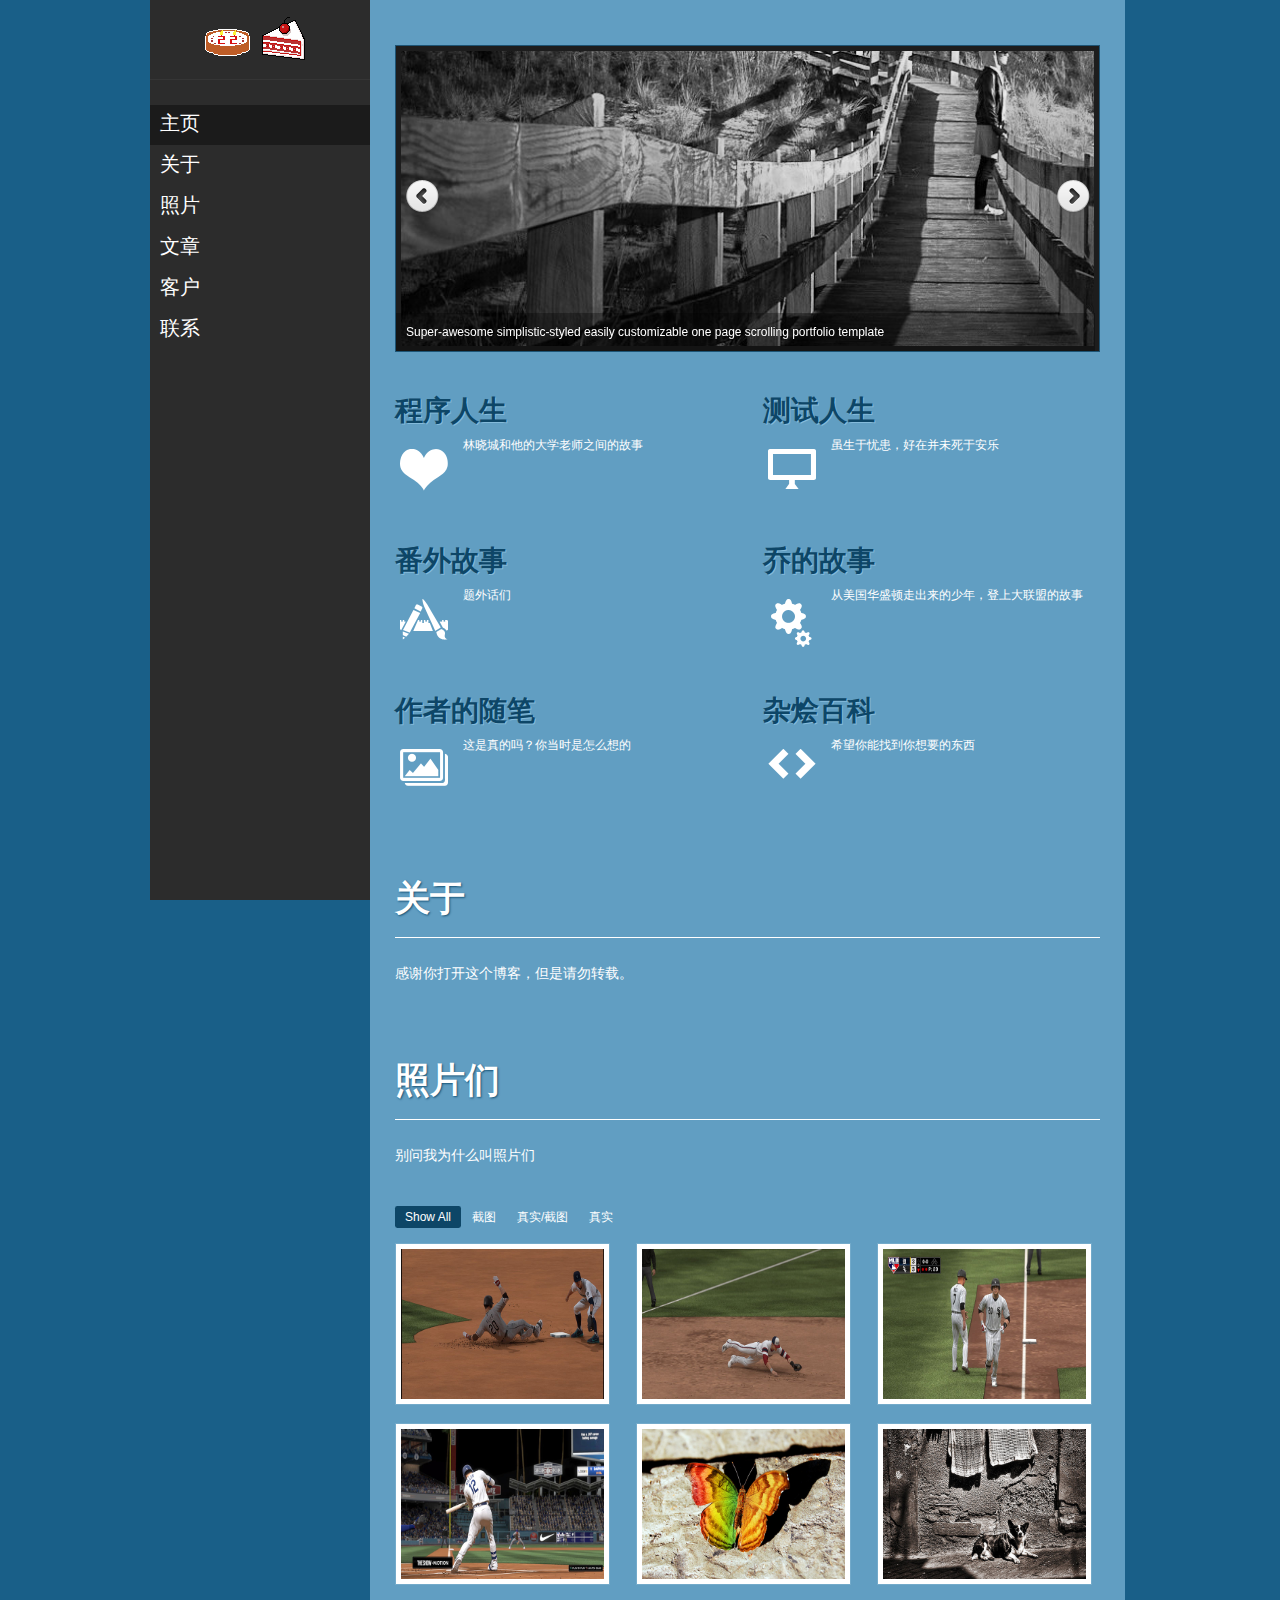
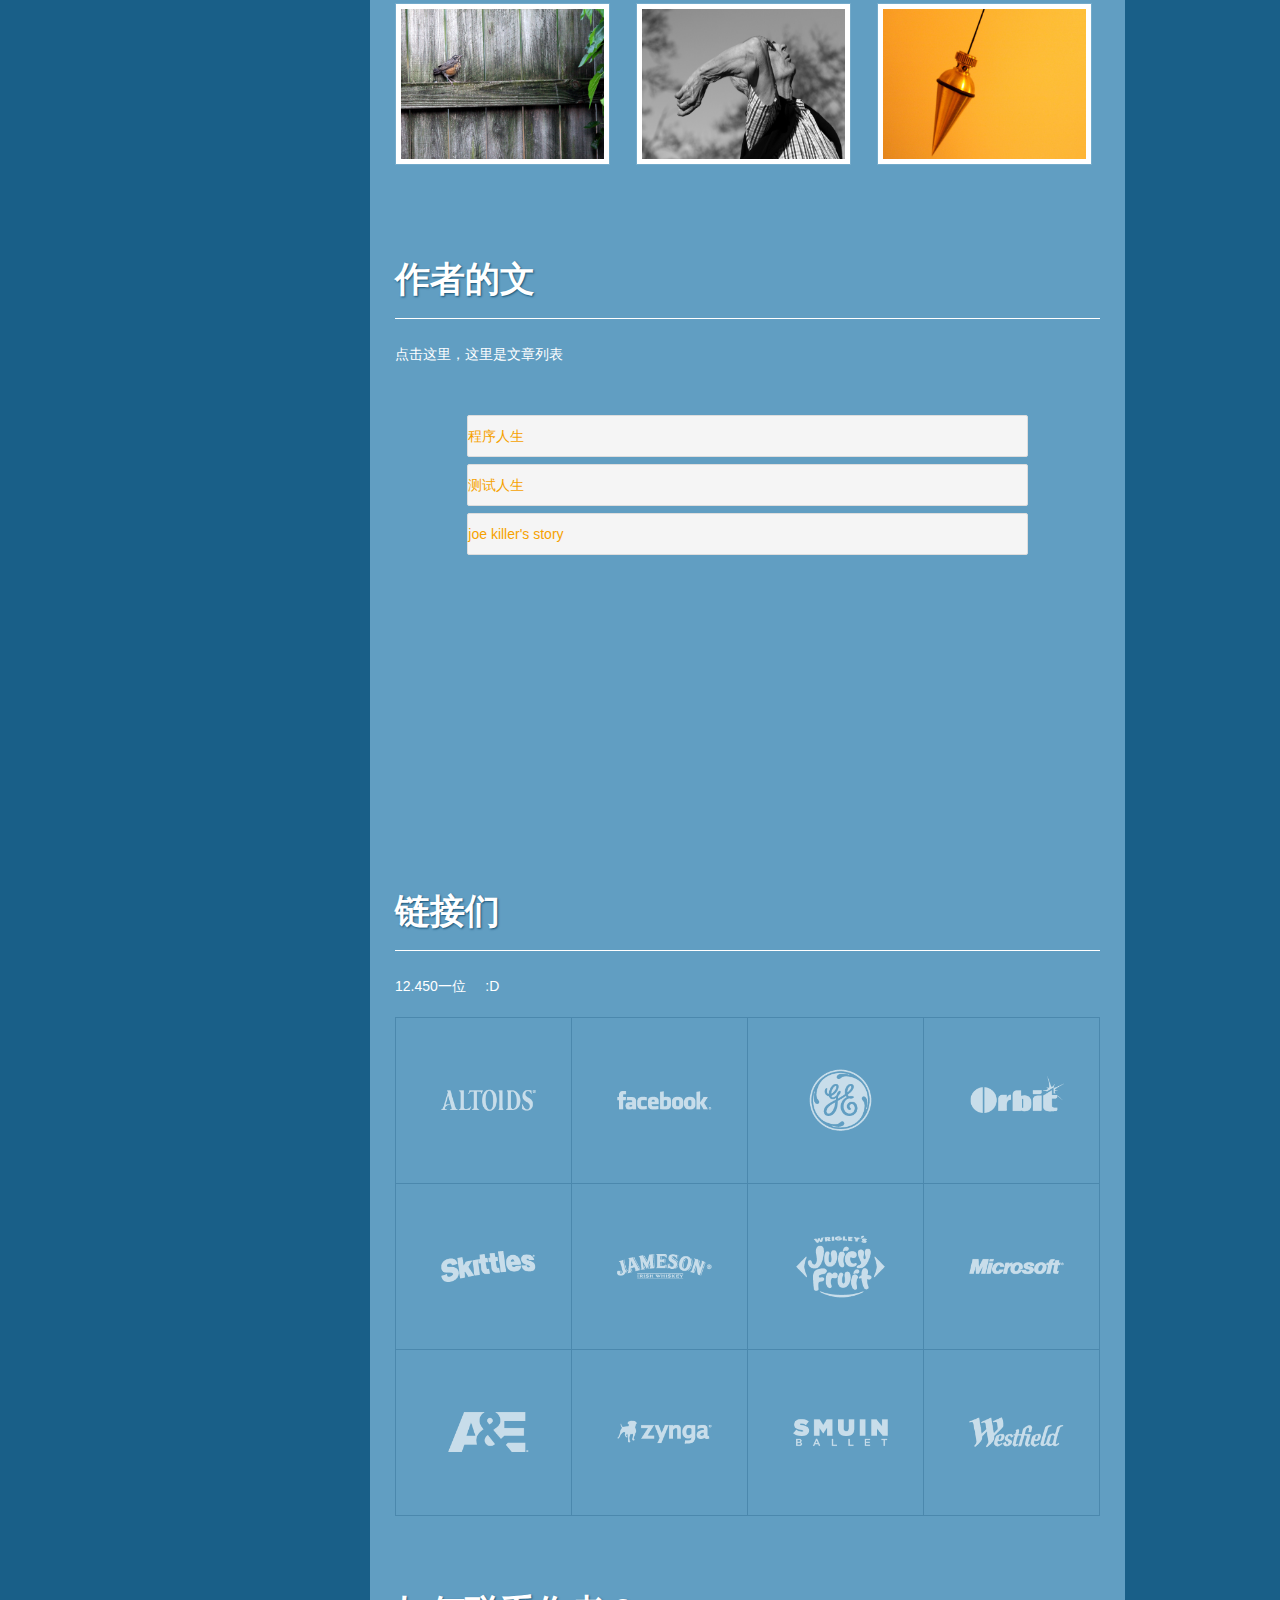
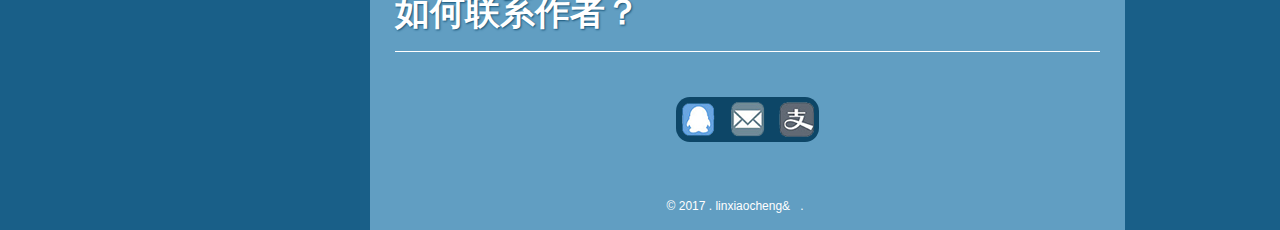
==== commit e2dc3908: "new chap" ====
--- a/index.html
+++ b/index.html
@@ -236,7 +236,12 @@
 <input type="radio" id="item2" name="item"><label for="item2">测试人生</label>
 <div class="context hiddenDiv">
 	<span>
-		<a href="#">测试人生1</a>
+		<a href="csrs1.html">测试人生1</a>&nbsp;&nbsp;&nbsp;&nbsp;<a href="csrs2.html">测试人生2</a>&nbsp;&nbsp;&nbsp;&nbsp;
+		<a href="csrs3.html">测试人生3</a>&nbsp;&nbsp;&nbsp;&nbsp;<a href="csrs4.html">测试人生4</a>&nbsp;&nbsp;&nbsp;&nbsp;
+		<a href="csrs5.html">测试人生5</a>&nbsp;&nbsp;&nbsp;&nbsp;<a href="csrs6.html">测试人生6</a>&nbsp;&nbsp;&nbsp;&nbsp;
+		<a href="csrs7.html">测试人生7</a>&nbsp;&nbsp;&nbsp;&nbsp;<a href="csrs8.html">测试人生8</a>&nbsp;&nbsp;&nbsp;&nbsp;
+		<a href="csrs9.html">测试人生9</a>&nbsp;&nbsp;&nbsp;&nbsp;<a href="csrs10.html">测试人生10</a>&nbsp;&nbsp;&nbsp;&nbsp;
+		<a href="csrs11.html">测试人生11</a>&nbsp;&nbsp;&nbsp;&nbsp;<a href="wjh.html">王靖海的故事</a>&nbsp;&nbsp;&nbsp;&nbsp;
 	</span>
 </div>
 <input type="radio" id="item3" name="item"><label for="item3">joe killer's story</label>
--- a/styles/style.css
+++ b/styles/style.css
@@ -264,7 +264,7 @@
 div.footer {
 	text-align:center;
 	font-size:12px;
-	margin-top:40px;
+	/*margin-top:40px;*/
 	padding:15px 0
 }
 .gotop {
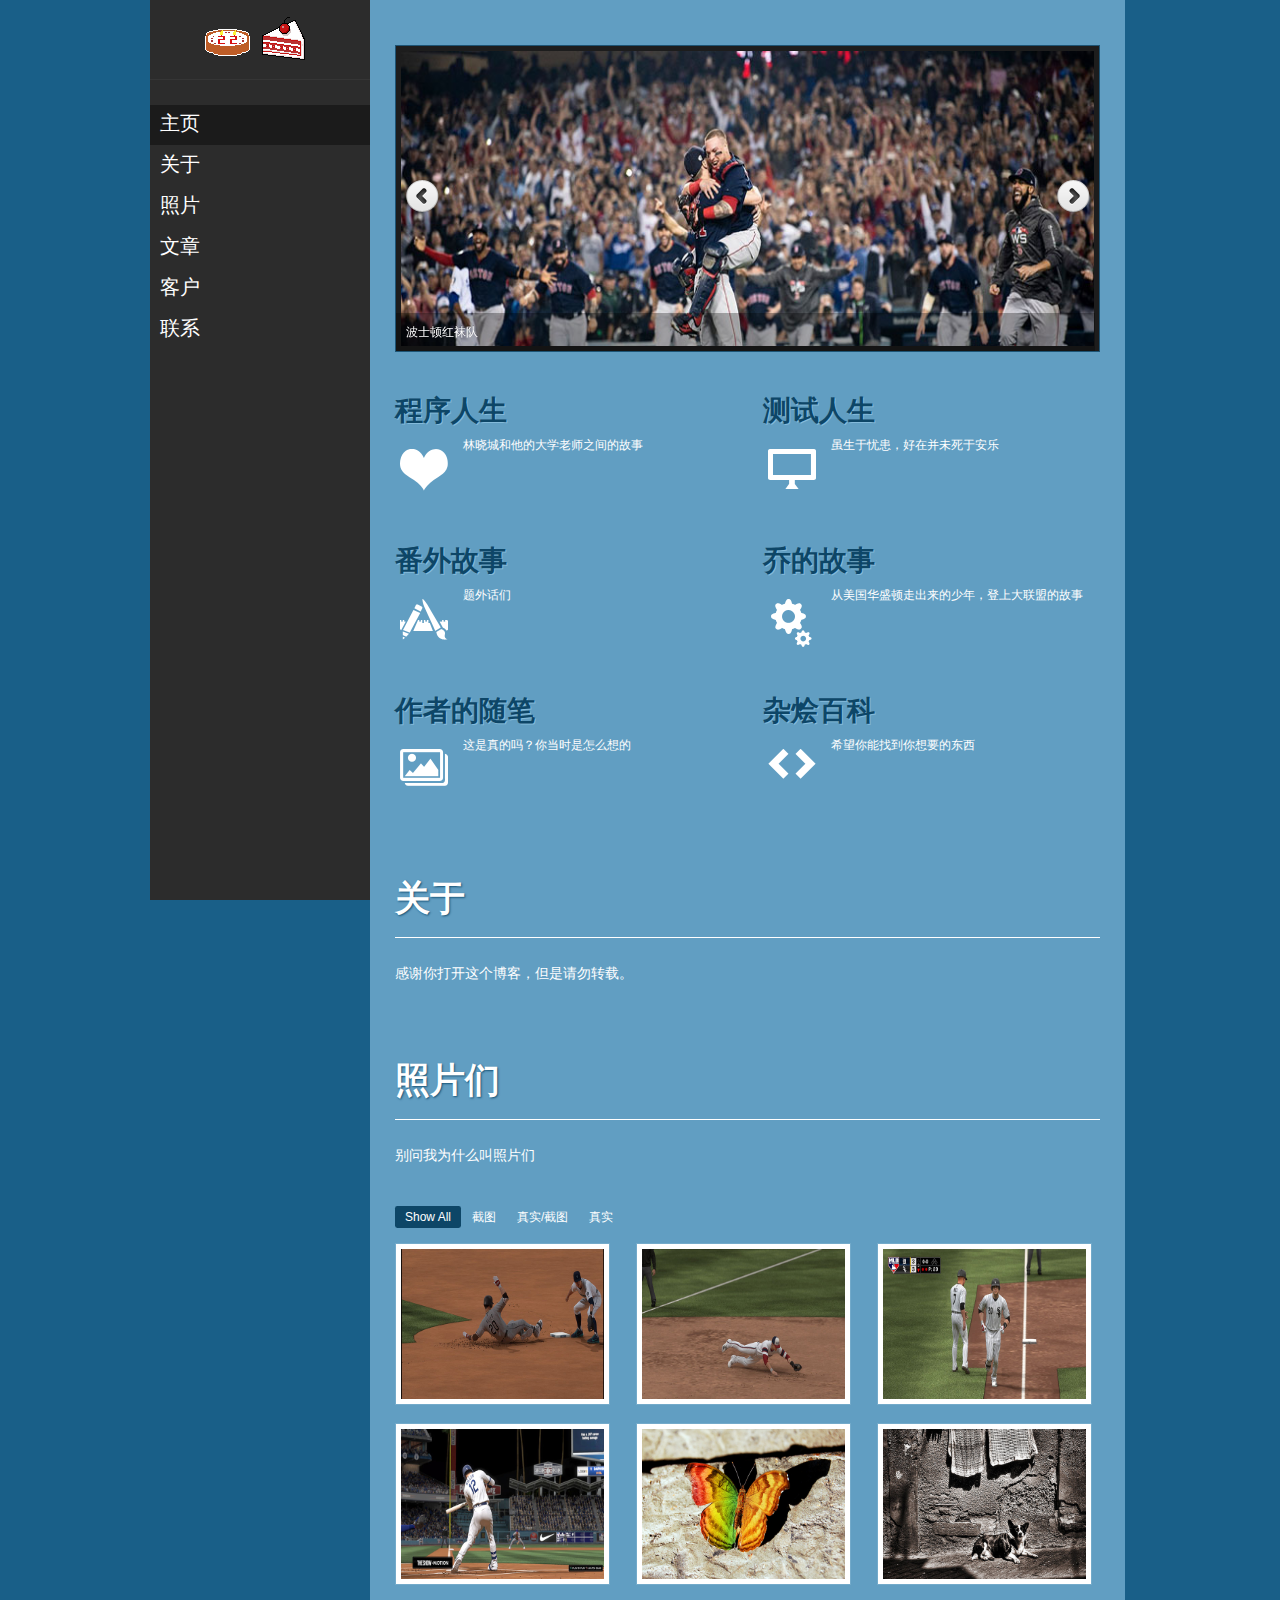
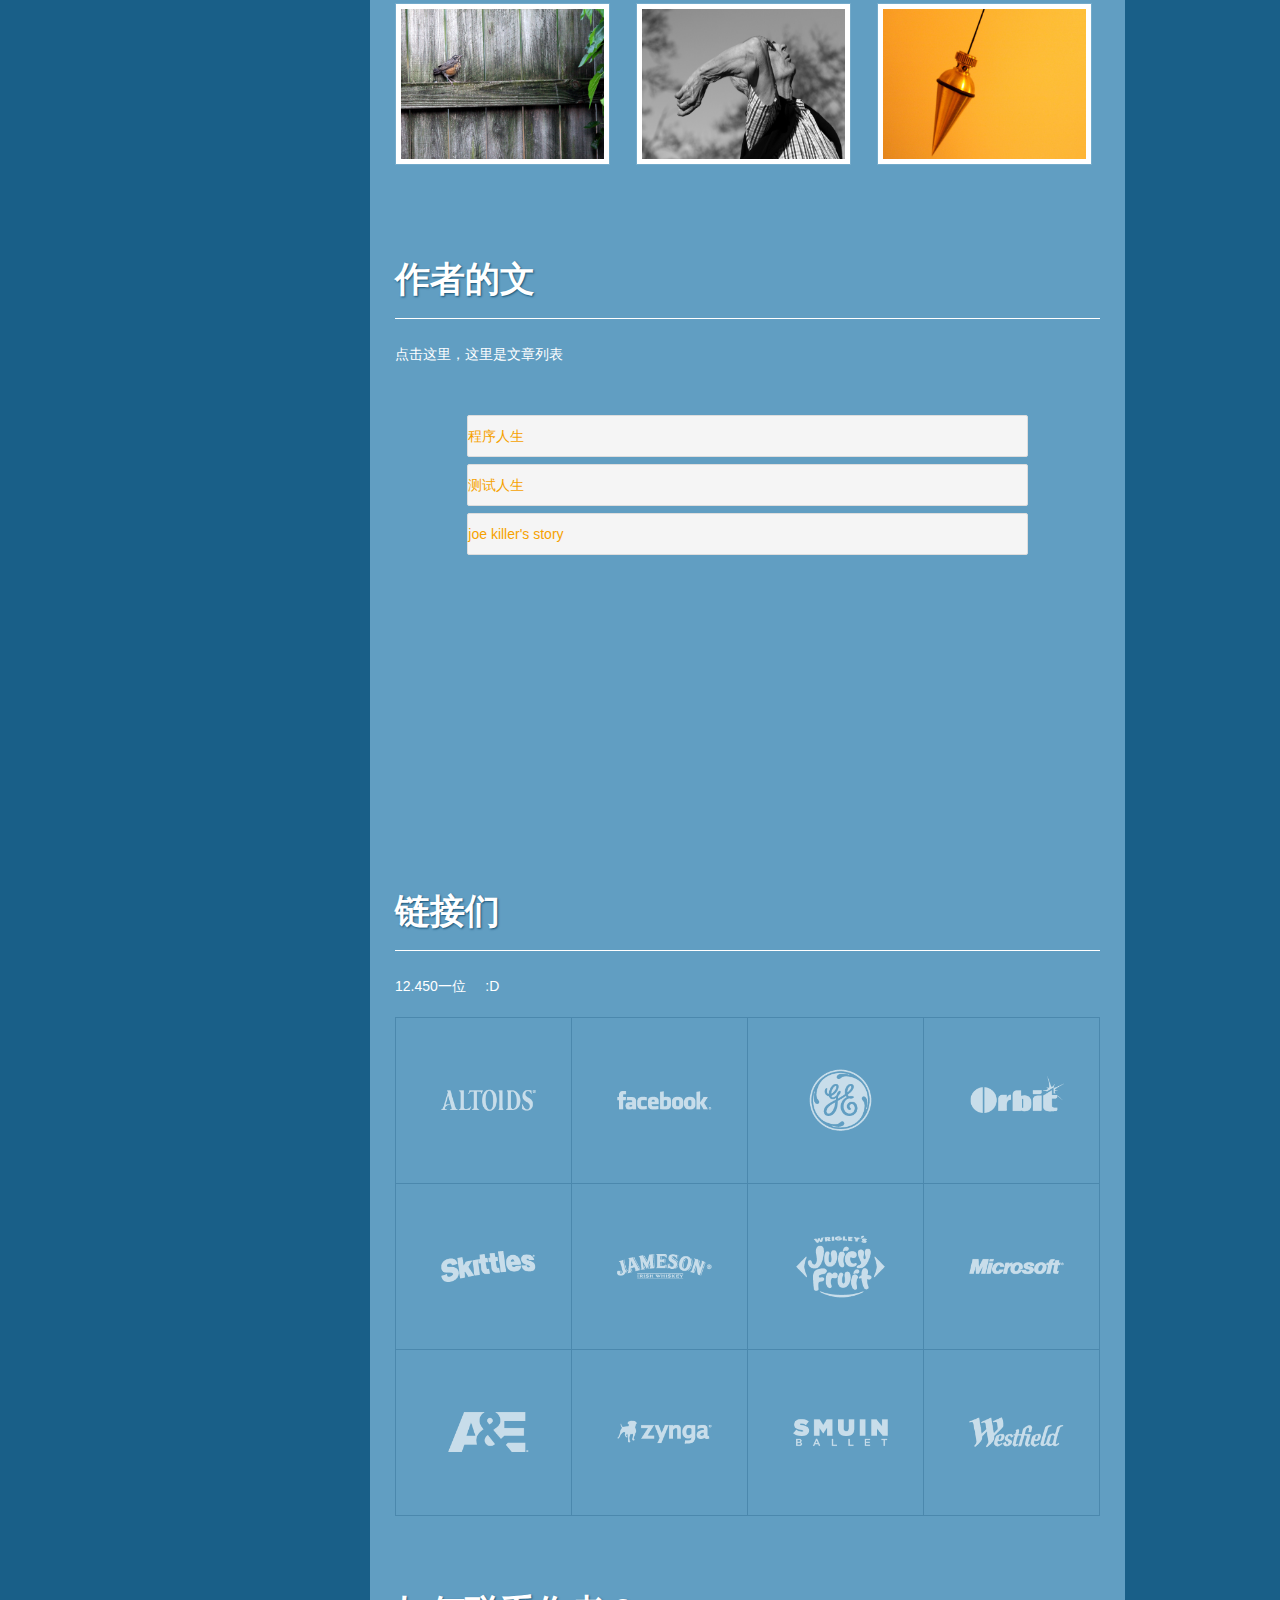
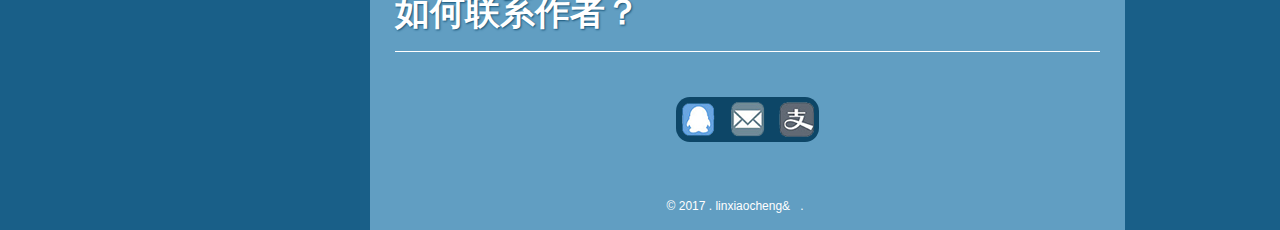
==== commit 454e29c8: "修改了图片，可能有幻灯片打不开的情况，正在排查中" ====
--- a/index.html
+++ b/index.html
@@ -98,21 +98,19 @@
           <!-- slider -->
           <ul class="slides">
             <li> <img src="images/01.jpg" alt="" />
-              <p class="flex-caption"> Super-awesome simplistic-styled easily customizable one page scrolling portfolio
-                template</p>
+              <p class="flex-caption"> 波士顿红袜队</p>
             </li>
             <li> <img src="images/02.jpg" alt="" />
-              <p class="flex-caption"> With Special Customization this template is perfect to be used as a blog template
-                also</p>
-            </li>
-            <li> <img src="images/03.jpg" alt="" />
-              <p class="flex-caption"> Fully responsive layout supported on all devices including tablet and smartphones</p>
+              <p class="flex-caption"> 波士顿红袜队</p>
+            </li>
+            <li> <img src="images/03.jpg" alt=""/>
+              <p class="flex-caption"> 新英格兰爱国者队</p>
             </li>
             <li> <img src="images/04.jpg" alt="" />
-              <p class="flex-caption"> Purchase it now to grab it and use it on your work and make experiments with it</p>
+              <p class="flex-caption"> 新英格兰爱国者队</p>
             </li>
             <li> <img src="images/05.jpg" alt="" />
-              <p class="flex-caption"> Fully responsive layout supported on all devices including tablet and smartphones</p>
+              <p class="flex-caption"> 第五十三届超级碗</p>
             </li>
           </ul>
         </div>
@@ -177,17 +175,7 @@
       <h3 class="page_title"> 关于</h3>
       <div class="page_content">
         <p> 感谢你打开这个博客，但是请勿转载。</p>
-        <!--<h4 class="blue"> Why Choose Us</h4>
-        <p> Lorem ipsum dolor sit amet, consectetur adipisicing elit, sed do eiusmod tempor
-          incididunt ut labore et dolore magna aliqua. Ut enim ad minim veniam, quis nostrud
-          exercitation ullamco laboris nisi ut aliquip ex ea commodo consequat. Duis aute
-          irure dolor in reprehenderit in voluptate velit esse cillum dolore eu fugiat nulla
-          pariatur. Excepteur sint occaecat cupidatat non proident, sunt in culpa qui officia
-          deserunt mollit anim id est laborum.</p>-->
-        <!--<blockquote> Lorem ipsum dolor sit amet, consectetur adipisicing elit, sed do eiusmod tempor
-          incididunt ut labore et dolore magna aliqua.
-          <p> <small><b>Sarfraz Shoukat</b> - Owner <a href="#">Greepit.com</a></small></p>
-        </blockquote>-->
+     
         <div class="clear"> </div>
       </div>
     </div>
